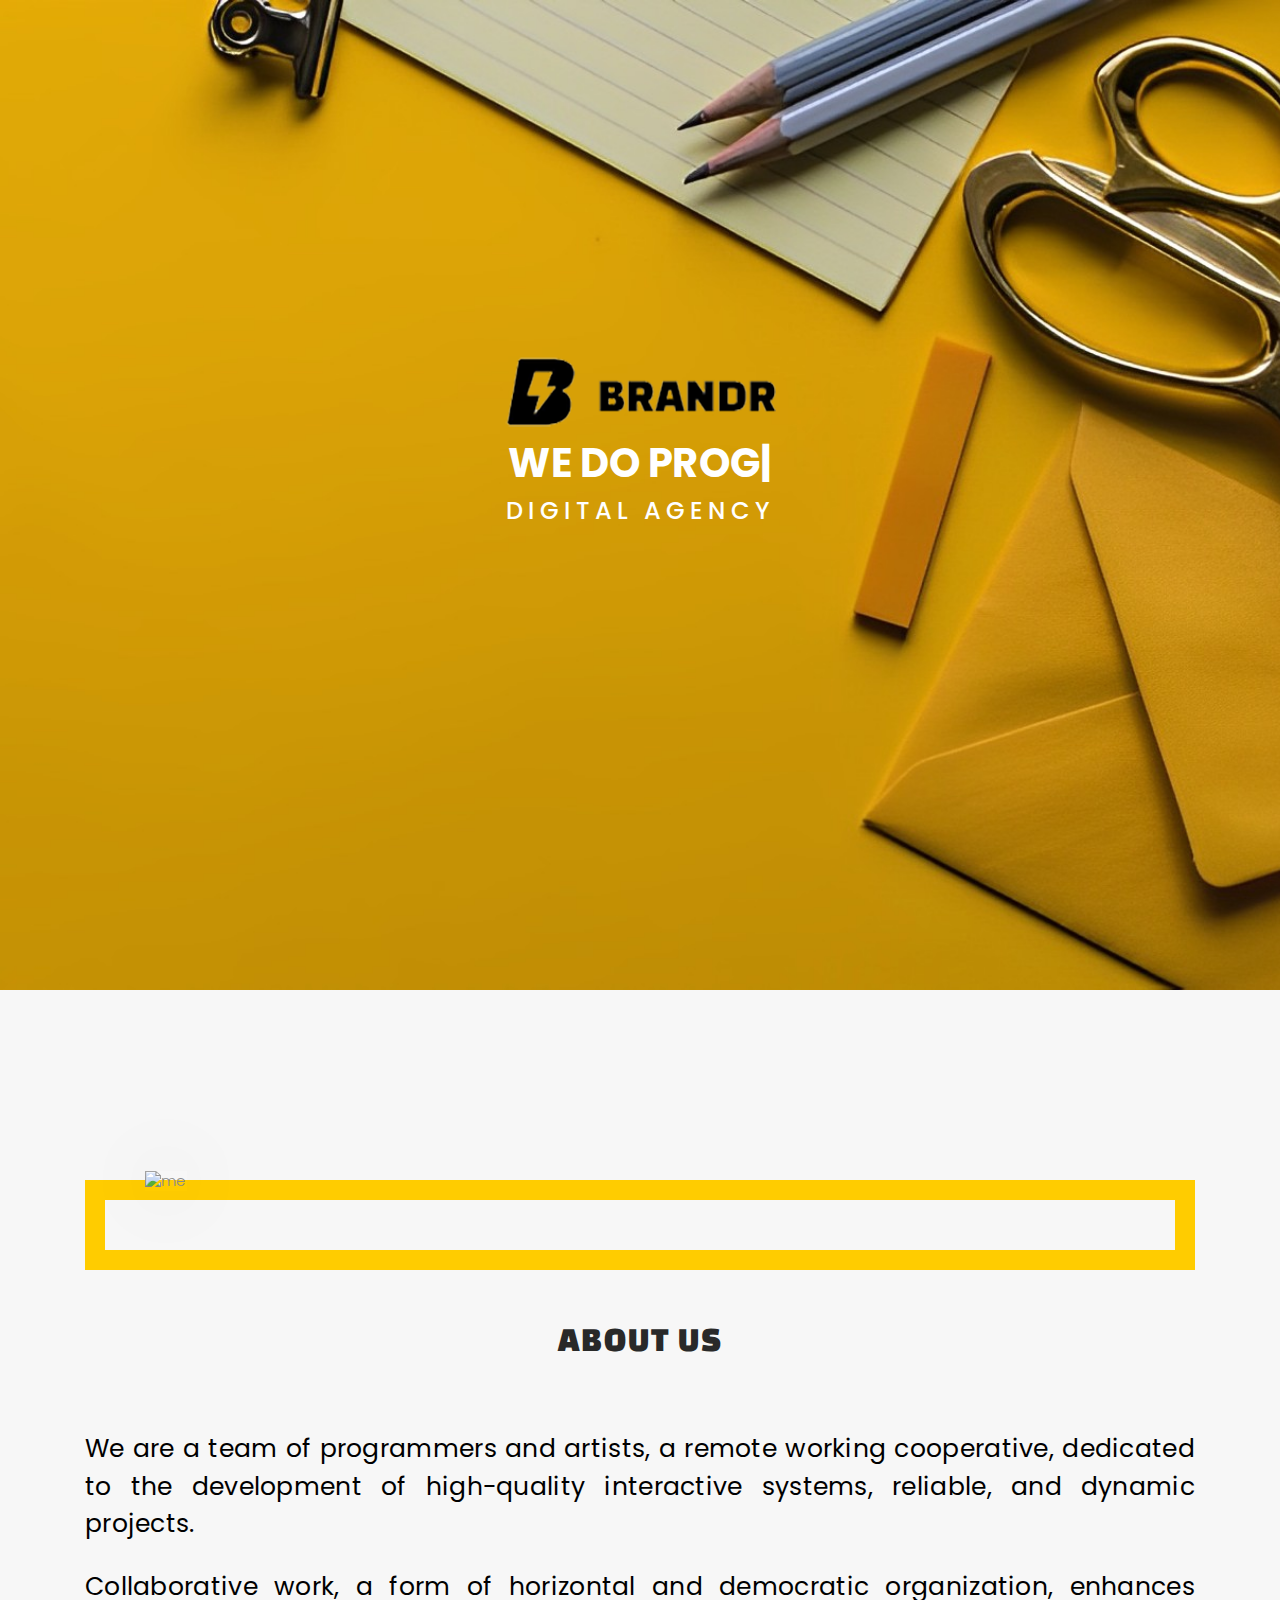
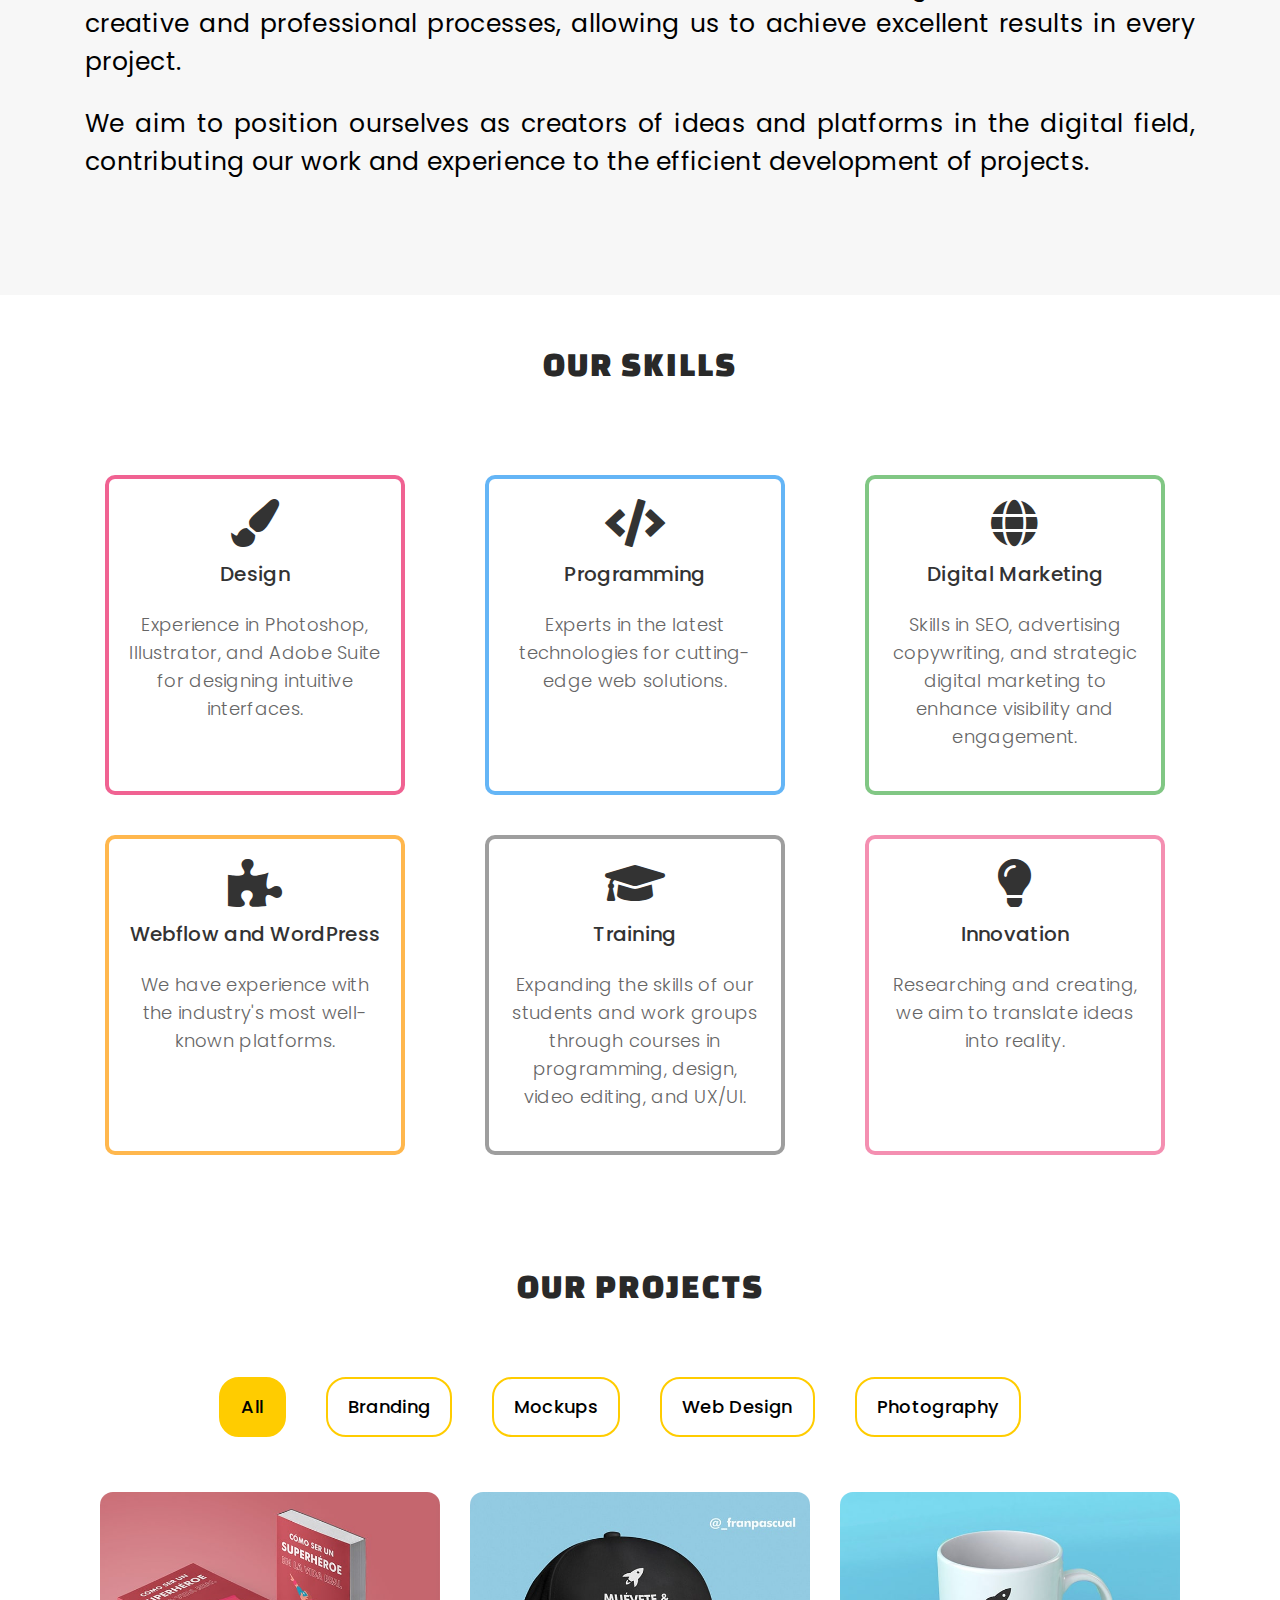
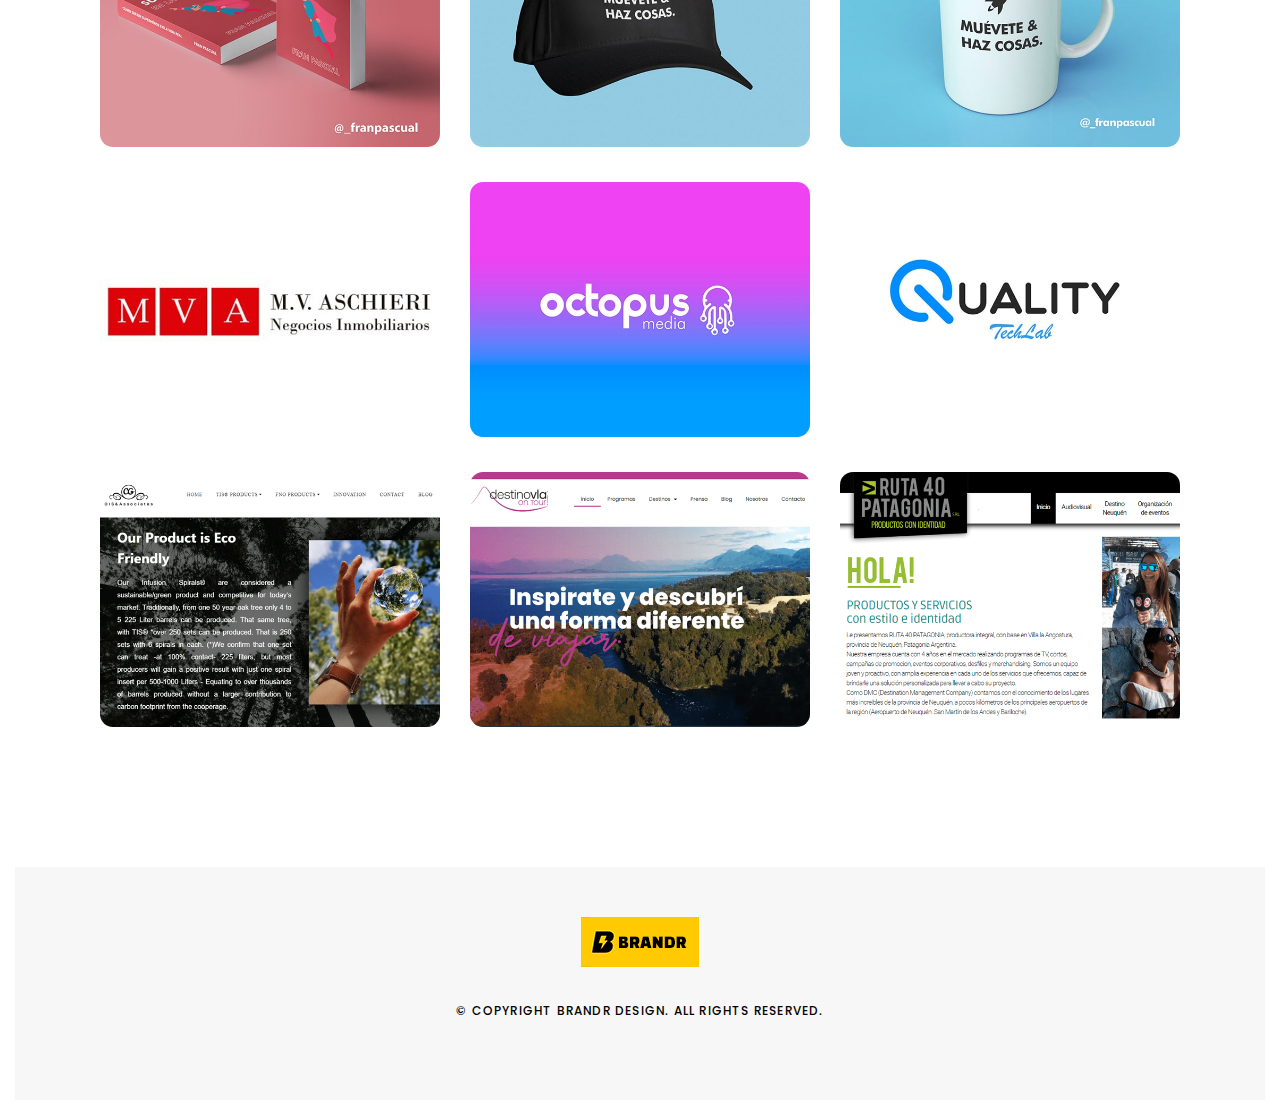
==== index-eng.html @ acc27415 "disable calendly" ====
<!DOCTYPE html>
<html lang="en">

<head>
  <!-- meta -->
  <meta charset="utf-8">
  <meta content="width=device-width, initial-scale=1.0" name="viewport">

  <title>Brandr - Digital Agency</title>
  <meta content="" name="keywords">
  <meta content="" name="description">
  <link href="https://assets.calendly.com/assets/external/widget.css" rel="stylesheet">
  <!-- Google Fonts -->
  <link href="https://fonts.googleapis.com/css?family=Poppins:300,300i,400,400i,500,500i,600,600i,700,700i|Playfair+Display:400,400i,700,700i,900,900i"
    rel="stylesheet">

    <link rel="preconnect" href="https://fonts.googleapis.com">
    <link rel="preconnect" href="https://fonts.gstatic.com" crossorigin>
    <link href="https://fonts.googleapis.com/css2?family=Changa+One&display=swap" rel="stylesheet">

  <!-- Bootstrap CSS File -->
  <link href="lib/bootstrap/css/bootstrap.min.css" rel="stylesheet">

  <!-- Libraries CSS Files -->
  <!-- <link href="lib/ionicons/css/ionicons.min.css" rel="stylesheet"> -->
  <link rel="stylesheet" href="https://cdnjs.cloudflare.com/ajax/libs/font-awesome/5.15.4/css/all.min.css"
    integrity="sha512-1ycn6IcaQQ40/MKBW2W4Rhis/DbILU74C1vSrLJxCq57o941Ym01SwNsOMqvEBFlcgUa6xLiPY/NS5R+E6ztJQ=="
    crossorigin="anonymous" referrerpolicy="no-referrer" />
    
  <link href="lib/owlcarousel/assets/owl.carousel.min.css" rel="stylesheet">
  <link href="lib/magnific-popup/magnific-popup.css" rel="stylesheet">
  <link href="lib/hover/hover.min.css" rel="stylesheet">

  <!-- Main Stylesheet File -->
  <link href="css/style.css" rel="stylesheet">

  <!-- Responsive css -->
  <link href="css/responsive.css" rel="stylesheet">

  <!-- Favicon -->
  <link rel="shortcut icon" href="images/favicon.png">


</head>

<body>

  <!-- start section navbar -->
  <nav id="main-nav">
    <div class="row">
      <div class="container">

        <div class="logo">
          <a href="index.html"><img src="images/logo.png" alt="logo"></a>
        </div>

        <div class="responsive"><i data-icon="m" class="ion-navicon-round"></i></div>

        <ul class="nav-menu list-unstyled">
          <li><a href="#header" class="smoothScroll internal-link">Home</a></li>
          <li><a href="#about" class="smoothScroll internal-link">About Us</a></li>
          <li><a href="#portfolio" class="smoothScroll internal-link">Portfolio</a></li>
          <li><a href="./index.html" class="smoothScroll internal-link">Spanish</a></li>
          <li><a href="#contacto" class="smoothScroll internal-link">Contact</a></li>
          
  
            <li><a href="https://www.instagram.com/brandr.design/" target="_blank"><i class="fab fa-instagram"></i></a></li>
            <li><a href="https://www.behance.net/brandrdesign" target="_blank"><i class="fab fa-behance-square"></i></a></li>
  
          
        </ul>

      </div>
    </div>
  </nav>
  <!-- End section navbar -->


  <!-- start section header -->
  <div id="header" class="home">

    <div class="container">
      <div class="header-content">
        
        <div class="">
          <img src="images/logo2.png" alt="logo">
        </div>
        <h1>We Do <span class="typed"></span></h1>
        <p>DIGITAL AGENCY</p>
        
      </div>
    </div>
  </div>
  <!-- End section header -->


  <!-- start section about us -->
  <div id="about" class="paddsection">
    <div class="container">
      <div class="row justify-content-between">

        <div class="col-lg-12 ">
          <div class="div-img-bg">
            <div class="about-img">
              <img src="images/me.jpg" class="img-responsive" alt="me">
            </div>
          </div>
        </div>

       <div class="col-lg-12">
        <div class="section-title text-center pt-5">
          <h2>About Us</h2>
      </div>
          <div class="about-us">
            <p >We are a team of programmers and artists, a remote working cooperative, dedicated to the development of high-quality interactive systems, reliable, and dynamic projects.</p>
            <p>
              
              Collaborative work, a form of horizontal and democratic organization, enhances creative and professional processes, allowing us to achieve excellent results in every project.
            </p>
            
            <p>We aim to position ourselves as creators of ideas and platforms in the digital field, contributing our work and experience to the efficient development of projects.</p>
          </div>
       </div>


        </div>
      </div>
    </div>
  </div>
  <!-- end section about us -->


  <!-- start section services 
  <div id="services">
    <div class="container">

      <div class="services-carousel owl-theme">

        <div class="services-block">

          <i class="fas fa-pencil-ruler"></i>
          <span>UI/UX DESIGN</span>
          

        </div>

        <div class="services-block">

          <i class="far fa-lightbulb"></i>
          <span>GRAPHIC DESIGN</span>
         
        </div>

        <div class="services-block">

          <i class="fab fa-chrome"></i>
          <span>WEB DESIGN</span>
          
        </div>

        <div class="services-block">

          <i class="fas fa-chart-line"></i>
          <span>Digital Marketing</span>
         

        </div>

        <div class="services-block">

          <i class="fas fa-camera"></i>
          <span>PHOTOGRAPHY AND VIDEO</span>
          

        </div>

      </div>

    </div>

  </div> -->

  <div class="col-lg-12">
    <div class="about-description">
        <section id="skills ">
            <div class="container">
                <div class="section-title text-center pt-5">
                    <h2>Our Skills</h2>
                </div>
                <div class="row">
                    <div class="col-md-4">
                        <a href="#contacto" class="skill skill-design">
                            <i class="fas fa-paint-brush"></i>
                            <h3>Design</h3>
                            <p>Experience in Photoshop, Illustrator, and Adobe Suite for designing intuitive interfaces.</p>
                        </a>
                    </div>
                    <div class="col-md-4">
                        <a href="#contacto" class="skill skill-programming">
                            <i class="fas fa-code"></i>
                            <h3>Programming</h3>
                            <p>Experts in the latest technologies for cutting-edge web solutions.</p>
                        </a>
                    </div>
                    <div class="col-md-4">
                        <a href="#contacto" class="skill skill-marketing">
                            <i class="fas fa-globe"></i>
                            <h3>Digital Marketing</h3>
                            <p>Skills in SEO, advertising copywriting, and strategic digital marketing to enhance visibility and engagement.</p>
                        </a>
                    </div>
                </div>
                <div class="row">
                    <div class="col-md-4">
                        <a href="#contacto" class="skill skill-webflow">
                            <i class="fas fa-puzzle-piece"></i>
                            <h3>Webflow and WordPress</h3>
                            <p>We have experience with the industry's most well-known platforms.</p>
                        </a>
                    </div>
                    <div class="col-md-4">
                        <a href="#contacto" class="skill skill-education">
                            <i class="fas fa-graduation-cap"></i>
                            <h3>Training</h3>
                            <p>Expanding the skills of our students and work groups through courses in programming, design, video editing, and UX/UI.</p>
                        </a>
                    </div>
                    <div class="col-md-4">
                        <a href="#contacto" class="skill skill-innovation">
                            <i class="fas fa-lightbulb"></i>
                            <h3>Innovation</h3>
                            <p>Researching and creating, we aim to translate ideas into reality.</p>
                        </a>
                    </div>
                </div>
            </div>
        </section>
    </section>
</div>
  


  <!-- start section portfolio -->
  <div id="portfolio" class="text-center paddsection">

    <div class="container">
      <div class="section-title text-center">
        <h2>Our Projects</h2>
      </div>
    </div>

    <div class="container">
      <div class="row">
        <div class="col-md-12">

          <div class="portfolio-list">

            <ul class="nav list-unstyled" id="portfolio-flters">
              <li class="filter filter-active" data-filter=".all">all</li>
              <li class="filter" data-filter=".branding">Branding</li>
              <li class="filter" data-filter=".mockups">Mockups</li>
              
              <li class="filter" data-filter=".webdesign">Web Design</li>
              <li class="filter" data-filter=".photography">Photography</li>
            </ul>

          </div>

          <div class="portfolio-container">

            <div class="col-lg-4 col-md-6 portfolio-thumbnail all mockups webdesign">
              <a class="popup-img" href="images/portfolio/1.jpg">
                <img src="images/portfolio/1.jpg" alt="img">
              </a>
            </div>

            <div class="col-lg-4 col-md-6 portfolio-thumbnail all mockups photography">
              <a class="popup-img" href="images/portfolio/2.jpg">
                <img src="images/portfolio/2.jpg" alt="img">
              </a>
            </div>

            <div class="col-lg-4 col-md-6 portfolio-thumbnail all  mockups webdesign photography">
              <a class="popup-img" href="images/portfolio/3.jpg">
                <img src="images/portfolio/3.jpg" alt="img">
              </a>
            </div>

            <div class="col-lg-4 col-md-6 portfolio-thumbnail all branding webdesign photography">
              <a class="popup-img" href="images/portfolio/4.jpg">
                <img src="images/portfolio/4.jpg" alt="img">
              </a>
            </div>

            <div class="col-lg-4 col-md-6 portfolio-thumbnail all branding photography">
              <a class="popup-img" href="images/portfolio/5.jpg">
                <img src="images/portfolio/5.jpg" alt="img">
              </a>
            </div>

            <div class="col-lg-4 col-md-6 portfolio-thumbnail all branding  webdesign">
              <a class="popup-img" href="images/portfolio/6.jpg">
                <img src="images/portfolio/6.jpg" alt="img">
              </a>
            </div>
            <div class="col-lg-4 col-md-6 portfolio-thumbnail all  webdesign">
              <a class="popup-img" href="images/portfolio/7.png">
                <img src="images/portfolio/7.png" alt="img">
              </a>
            </div>

            <div class="col-lg-4 col-md-6 portfolio-thumbnail all  webdesign">
              <a class="popup-img" href="images/portfolio/8.png">
                <img src="images/portfolio/8.png" alt="img">
              </a>
            </div>

            <div class="col-lg-4 col-md-6 portfolio-thumbnail all  webdesign">
              <a class="popup-img" href="images/portfolio/9.png">
                <img src="images/portfolio/9.png" alt="img">
              </a>
            </div>

            

          </div>
        </div>
      </div>
    </div>

  </div>


  <!--<div id="contacto" class="container">
    <h2 class="contact-title">Let's start working on that project you have in mind <span>Get in touch!</span> </h2>
    <form id="contact-form">
      <label for="first-name">Name:</label>
      <input type="text" id="first-name" name="first-name" required>
      <label for="project-type">Project Type:</label>
      <select id="project-type" name="project-type">
        <option value="Design">Graphic Design</option>
        <option value="Programming">Programming</option>
        <option value="Digital Marketing">Digital Marketing</option>
        <option value="Courses">Courses</option>
        <option value="Other Category">Other Category</option>
        
      </select>
      <label for="message">Description:</label>
      <textarea id="message" name="message" rows="4"></textarea>
      
      
                        
      
      <button id="submitForm" type="submit">Contact Us!</button>
    </form>
  </div>-->



  <!-- start section footer -->
  <div id="footer" class="text-center">
    <div class="container">

      <img src="./images/logo.jpg" alt="Brandr Design Logo">
      <p style="margin-top: 30px;">&copy; Copyright Brandr Design. All Rights Reserved.</p>



    </div>
  </div>
  <!-- End section footer -->

  <!-- JavaScript Libraries -->
  <script src="./lib/jquery/jquery.min.js"></script>
  <script src="./lib/jquery/jquery-migrate.min.js"></script>
  <script src="./lib/bootstrap/js/bootstrap.bundle.min.js"></script>
  <script src="./lib/typed/typed.js"></script>
  <script src="./lib/owlcarousel/owl.carousel.min.js"></script>
  <script src="./lib/magnific-popup/magnific-popup.min.js"></script>
  <script src="./lib/isotope/isotope.pkgd.min.js"></script>

  <!-- Contact Form JavaScript File -->
  
 
  <!-- Template Main Javascript File -->
  <script src="./js/main.js"></script>


</body>

</html>
---- css/style.css ----
/*
  Theme Name: Folio
  Theme URL: https://bootstrapmade.com/folio-bootstrap-portfolio-template/
  Author: BootstrapMade.com
  Author URL: https://bootstrapmade.com
*/

/*  General Styling
/*-----------------------------------------------------------------------------------*/

body {
  background: #ffffff;
  color: #898989;
  font-family: "Poppins", helvetica;
  font-size: 15px;
  font-weight: 300;
  line-height: 20px;
  letter-spacing: 0.02em;
  overflow-x: hidden;
  margin: 0 auto;
  padding: 0;
  -moz-box-sizing: border-box;
  -ms-box-sizing: border-box;
  -o-box-sizing: border-box;
  -webkit-box-sizing: border-box;
  box-sizing: border-box;
}

h1,
h2,
h3,
h4,
h5,
h6 {
  margin: 0;
}

h2 {
  color: #292929;
  font-weight: 500;
  font-size: 60px;
  font-family: "Changa One";
 
}

.contact-title {
  color: black;
  font-weight: 500;
  font-size: 60px;
  font-family: "Changa One";
  background-color: #ffcc00;
}

.about-us p {
  font-size: 25px;
  line-height: 1.5;
  text-align: justify;
  font-weight: 400;
}


h4 {
  color: #292929;
  font-size: 14px;
  font-weight: 600;
}

a {
  color: #292929;
  text-decoration: none !important;
  -moz-transition: all 0.5s ease-in-out 0s;
  -ms-transition: all 0.5s ease-in-out 0s;
  -o-transition: all 0.5s ease-in-out 0s;
  -webkit-transition: all 0.5s ease-in-out 0s;
  transition: all 0.5s ease-in-out 0s;
}

a:hover {
  -moz-transition: all 0.5s ease-in-out 0s;
  -ms-transition: all 0.5s ease-in-out 0s;
  -o-transition: all 0.5s ease-in-out 0s;
  -webkit-transition: all 0.5s ease-in-out 0s;
  transition: all 0.5s ease-in-out 0s;
}

a:hover,
a:focus {
  color: #ffcc00;
  text-decoration: underline;
}

nav ul li a {
  padding: 2px 0 0 0;
  position: relative;
  display: block;
  font-size: 18px;
  color: #000000;
  letter-spacing: 0.1em;
  font-weight: 500;
  line-height: 14px;
  text-transform: uppercase;
  -moz-transition: all 0.5s ease-in-out 0s;
  -ms-transition: all 0.5s ease-in-out 0s;
  -o-transition: all 0.5s ease-in-out 0s;
  -webkit-transition: all 0.5s ease-in-out 0s;
  transition: all 0.5s ease-in-out 0s;
}

p {
  margin: 25px 0;
  padding: 0;
  font-size: 15px;
  color: #000000;
  line-height: 28px;
}

::-moz-selection {
  background: #ffcc00;
  color: #fff;
}

::selection {
  background: #ffcc00;
  color: #fff;
}

.btn {
  background: #ffcc00;
  border: medium none;
  border-radius: 0;
  color: #000;
  font-size: 16px;
  font-weight: 500;
  height: 50px;
  line-height: 50px;
  padding: 0 30px;
  text-transform: uppercase;
}

.btn:hover,
.btn:focus {
  color: #fff;
}

.padDiv {
  padding: 30px 20px;
}

.section-title {
  margin-bottom: 70px;
}

.section-title h2 {
  font-size: 35px;
  letter-spacing: 2px;
  text-transform: uppercase;
}

.form-control {
  background-color: transparent;
  border: 1px solid #999;
  border-radius: 0;
  color: #000000;
  font-size: 12px;
  font-weight: 500;
  height: 50px;
  letter-spacing: 0.1em;
  padding-left: 10px;
  margin: 0 0 25px 0;
  line-height: 14px;
  text-transform: uppercase;
}

.form-control:focus {
  box-shadow: none;
  outline: 0 none;
}

.paddsection {
  padding-top: 90px;
  padding-bottom: 90px;
}

.paddsections {
  padding-top: 90px;
  padding-bottom: 90px !important;
}

.hvr-shutter-in-horizontal::before {
  background: #333;
}

.hvr-shutter-in-horizontal:hover {
  background: #ffcc00;
}

.mb-30 {
  margin-bottom: 30px;
}

/*-----------------------------------------------------------------------------------*/
/*  Navbar Top
/*-----------------------------------------------------------------------------------*/

nav {
  position: fixed;
  background: #fff;
  z-index: 1000;
  width: 100%;
  padding: 20px;
  display: none;
  box-shadow: -1px 7px 5px -1px rgba(0, 0, 0, 0.22);
  -webkit-box-shadow: -1px 7px 5px -1px rgba(0, 0, 0, 0.22);
  -moz-box-shadow: -1px 7px 5px -1px rgba(0, 0, 0, 0.22);
}

.nav-menu {
  float: right;
  line-height: 32px;
  margin-bottom: 0;
  padding-top: 16px;
}

nav ul li {
  float: left;
  margin-right: 15px;
  font-family: "Poppins", sans-serif;
  font-size: 14px;
  margin-left: 40px;
}

nav ul li a {
  padding: 2px 0 0 0;
  position: relative;
  display: block;
  font-size: 18px;
  color: #000000;
  font-family: "Poppins", helvetica;
  font-weight: 500;
  line-height: 16px;
  text-transform: uppercase;
  letter-spacing: 0.02em;
  text-transform: capitalize;
}

.logo {
  float: left;
}

.logo img {
  width: 212px;
  height: 66px;
}

.responsive {
  display: none;
  font-size: 23px;
}

.active {
  color: #afafaf;
}

/*----------------------------------------------------------------------------------*/
/*  Header
/*-----------------------------------------------------------------------------------*/

#header {
  background: url("../images/home-bg.jpg") repeat scroll center center / cover;
  height: 110vh;
  width: 100%;
}

#header .header-content {
  height: 100vh;
  text-align: center;
  width: 100%;
  display: flex;
  justify-content: center;
  flex-direction: column;
}

.header-content h1 {
  font-size: 40px;
  font-weight: 700;
  margin-bottom: 10px;
  text-transform: uppercase;
  color: #ffffff;
}



.header-content p {
  font-size: 24px;
  letter-spacing: 5px;
  margin-top: 0;
  margin-bottom: 30px;
  text-transform: capitalize;
  color: #ffffff;
  font-weight: 500;
}

.header-content .list-social li {
  float: left;
  margin-right: 20px;
}

.header-content .list-social li i {
  color: #fff;
  font-size: 35px;
}

/*-----------------------------------------------------------------------------------*/
/*  About-us
/*-----------------------------------------------------------------------------------*/

#about {
  width: 100%;
  height: auto;
  background: #f7f7f7;
  padding-top: 190px;
}

#about .div-img-bg {
  padding-bottom: 30px;
  border: 20px solid #ffcc00;
}

#about .div-img-bg .about-img img {
  width: 100%;
  box-shadow: 0px 0px 85px 0px rgba(0, 0, 0, 0.14);
  margin-top: -60px;
  margin-left: 40px;

  object-fit: cover;
}

#about .about-descr .p-heading {
  font-family: "Playfair Display", serif;
  font-size: 28px;
  text-align: left;
}

#about .about-descr .separator {
  max-width: 80%;
  margin-bottom: 0;
  text-align: left;
}

/*-----------------------------------------------------------------------------------*/
/*   Services


#services {
  background: #f7f7f7;
  position: relative;
  padding-bottom: 80px;
}

.services-block {
  display: flex;
  flex-direction: column;
  align-items: center;
  justify-content: center;
}

.owl-item {
  float: left;
}
.services-block span {
  margin: 10px 0;
  position: relative;
  font-size: 13px;
  color: #000000;
  letter-spacing: 0.1em;
  font-weight: 500;
  text-align: center;
  text-transform: uppercase;
  display: block;
}

.services-block .separator {
  margin: 0;
  font-size: 13px;
  line-height: 22px;
}

.services-block i {
  font-size: 44px;
  color: black;
  line-height: 44px;
}

.services-carousel .owl-stage-outer {
  overflow: hidden;
}

.services-carousel .owl-dots {
  margin-top: 5px;
  text-align: center;
}

.services-carousel .owl-dot {
  display: inline-block;
  margin: 0 5px;
  width: 12px !important;
  height: 12px !important;
  border-radius: 50%;
  border: 0;
  padding: 0 !important;
  background-color: #ddd;
  cursor: pointer;
}

.services-carousel .owl-dot.active {
  background-color: #ffcc00;
}

.owl-nav {
  display: none;
}

/*-----------------------------------------------------------------------------------*/
/*  Skills
/*-----------------------------------------------------------------------------------*/

 /* Additional CSS for Skills section */

 .skill {
  text-align: center;
  padding: 20px;
  margin: 20px;
  width: 300px; /* Ajusta el ancho deseado */
  height: 320px; /* Ajusta el alto deseado */
  background-color: #ffffff;
  border-radius: 10px;
  transition: background-color 0.2s ease-in-out;
  display: inline-block; /* Para que estén en línea */
  vertical-align: top; /* Alinear en la parte superior */
}

.skill i {
  font-size: 48px;
  margin-bottom: 15px;
  display: block;
  color: #333;
}

.skill h3 {
  margin: 0;
  font-size: 20px;
  color: #333;
}

.skill p {
  font-size: 18px;
  color: #666;
}
/* Border colors for each skill */
.skill.skill-design {
  border: 4px solid #f06292;
}

.skill.skill-programming {
  border: 4px solid #64b5f6;
}

.skill.skill-marketing {
  border: 4px solid #81c784;
}

.skill.skill-webflow {
  border: 4px solid #ffb74d;
}

.skill.skill-education {
  border: 4px solid #9e9e9e;
}

.skill.skill-innovation {
  border: 4px solid #f48fb1;
}

/* Hover colors for each skill */
.skill.skill-design:hover {
  background-color: #f06292;
}

.skill.skill-programming:hover {
  background-color: #64b5f6;
}

.skill.skill-marketing:hover {
  background-color: #81c784;
}

.skill.skill-webflow:hover {
  background-color: #ffb74d;
}

.skill.skill-education:hover {
  background-color: #9e9e9e;
}

.skill.skill-innovation:hover {
  background-color: #f48fb1;
}

/* White icon and heading text on hover */
.skill:hover i,
.skill:hover h3,
.skill:hover p {
  color: #fff;
}

/* Media queries para hacerlo responsive */
@media (max-width: 768px) {
  .skill {
    width: 100%; /* Ocupar todo el ancho disponible */
    height: auto; /* Altura automática */
  }
}

h2 {
  text-align: center;
  margin-bottom: 20px;
}

form label {
  display: block;
  margin-bottom: 5px;
}

form select,
form textarea,
form input[type="text"],
form input[type="checkbox"],
form input[type="tel"] {
  width: 100% ;
  padding: 8px;
  margin-bottom: 10px;
  border: 1px solid #ccc;
  border-radius: 5px;
  box-sizing: border-box;
}

.iti {
  width: 100%;
  margin-bottom: 20px;
}

form button {
  background-color: #ffcc00;
  color: #000;
  border: none;
  padding: 10px 20px;
  border-radius: 5px;
  cursor: pointer;
  width: 100%;
}
/*-----------------------------------------------------------------------------------*/
/*  Portfolio
/*-----------------------------------------------------------------------------------*/

#portfolio {
  position: relative;
  padding-bottom: 50px;
}

#portfolio .portfolio-list {
  margin-bottom: 50px;
}

#portfolio .portfolio-list .nav {
  display: inline-block;
  margin: 0;
}

#portfolio .portfolio-list .nav li {
  margin: 0 40px 0 0;
  padding: 20px;
  float: left;
  font-size: 18px;
  color: #000000;
  border: 2px solid #ffcc00;
  border-radius: 20px;
  line-height: 16px;
  cursor: pointer;
  font-family: "Poppins", helvetica;
  font-weight: 500;
  letter-spacing: 0.02em;
  text-transform: capitalize;
  -moz-transition: all 0.5s ease-in-out 0s;
  -ms-transition: all 0.5s ease-in-out 0s;
  -o-transition: all 0.5s ease-in-out 0s;
  -webkit-transition: all 0.5s ease-in-out 0s;
  transition: all 0.5s ease-in-out 0s;
}

#portfolio .portfolio-list .nav li:hover,
#portfolio .portfolio-list .nav li.filter-active {
  color: black;
  background-color: #ffcc00;
  -moz-transition: all 0.3s ease-in-out 0s;
  -ms-transition: all 0.3s ease-in-out 0s;
  -o-transition: all 0.3s ease-in-out 0s;
  -webkit-transition: all 0.3s ease-in-out 0s;
  transition: all 0.3s ease-in-out 0s;
}

#portfolio .portfolio-container {
  display: inline-block;
  margin-bottom: 50px;
  width: 100%;
}

.portfolio-thumbnail {
  margin-bottom: 30px;
  overflow: hidden;
  min-height: 260px;
}

.portfolio-thumbnail img {
  max-width: 100%;

  border-radius: 13px 13px 13px 13px;
  -webkit-border-radius: 13px 13px 13px 13px;
  -moz-border-radius: 13px 13px 13px 13px;
}

/*-----------------------------------------------------------------------------------*/
/*  Journal
/*-----------------------------------------------------------------------------------*/

#journal,
#journal-blog {
  height: auto;
  width: 100%;
  background: #f7f7f7;
  padding-bottom: 60px;
  position: relative;
}

#journal-blog {
  background: #fff;
  padding-bottom: 30px;
}

#journal .journal-block {
  display: inline-block;
  height: auto;
  width: 100%;
}

#journal .journal-block .journal-info {
  position: relative;
}

.journal-block .journal-info img {
  max-width: 100%;
}

.journal-block .journal-info .journal-txt {
  padding: 25px 0px;
  position: relative;
}

.journal-block .journal-info .journal-txt h4 a {
  display: block;
  font-size: 19px;
  line-height: 24px;
  margin: 0 0 13px 0;
  font-weight: 500;
  color: #292929;
  -moz-transition: all 0.5s ease-in-out 0s;
  -ms-transition: all 0.5s ease-in-out 0s;
  -o-transition: all 0.5s ease-in-out 0s;
  -webkit-transition: all 0.5s ease-in-out 0s;
  transition: all 0.5s ease-in-out 0s;
}

.journal-block .journal-info .journal-txt h4 a:hover {
  color: #ffcc00;
  -moz-transition: all 0.5s ease-in-out 0s;
  -ms-transition: all 0.5s ease-in-out 0s;
  -o-transition: all 0.5s ease-in-out 0s;
  -webkit-transition: all 0.5s ease-in-out 0s;
  transition: all 0.5s ease-in-out 0s;
}

.journal-block .journal-info .journal-txt p {
  margin: 0;
  font-size: 14px;
  line-height: 24px;
}

/*-----------------------------------------------------------------------------------*/
/*  Contact
/*-----------------------------------------------------------------------------------*/

#contact {
  height: auto;
  width: 100%;
  background-color: #000;
  color: #fff;
}

#contact h2 {
  color: #fff;
}

.contact-details {
  list-style: none;
  margin: 0;
  padding: 0;
}

.contact-details li {
  padding-bottom: 10px;
}

#contact input,
#contact textarea {
  width: 100%;
}

#contact #sendmessage {
  color: #18d26e;
  border: 1px solid #18d26e;
  display: none;
  text-align: center;
  padding: 15px;
  font-weight: 600;
  margin: 15px;
}

#contact #errormessage {
  color: red;
  display: none;
  border: 1px solid red;
  text-align: center;
  padding: 15px;
  font-weight: 600;
  margin: 15px;
}

#contact #sendmessage.show,
#contact #errormessage.show,
#contact .show {
  display: block;
}

#contact .validation {
  color: red;
  display: none;
  margin: 0 0 20px;
  font-weight: 400;
  font-size: 13px;
}

#contact-form {
  font-size: 20px;
  color: #000;
}

/*-----------------------------------------------------------------------------------*/
/*  Footer
/*-----------------------------------------------------------------------------------*/

#footer {
  background: #f7f7f7;
  padding-top: 50px;
  padding-bottom: 50px;
}

#footer .socials-media {
  width: 100%;
}

#footer .socials-media ul {
  display: inline-block;
  float: none;
  margin: 0 0 20px 0;
}

#footer .socials-media ul li {
  float: left;
  margin-left: 10px;
  margin-right: 10px;
}

#footer .socials-media ul li a {
  font-size: 24px;
  color: #999;
  letter-spacing: 0.1em;
  font-weight: 500;
  background: transparent;
  text-transform: uppercase;
  -moz-transition: all 0.5s ease-in-out 0s;
  -ms-transition: all 0.5s ease-in-out 0s;
  -o-transition: all 0.5s ease-in-out 0s;
  -webkit-transition: all 0.5s ease-in-out 0s;
  transition: all 0.5s ease-in-out 0s;
}

#footer .socials-media ul li a:hover {
  color: #ffcc00;
  -moz-transition: all 0.5s ease-in-out 0s;
  -ms-transition: all 0.5s ease-in-out 0s;
  -o-transition: all 0.5s ease-in-out 0s;
  -webkit-transition: all 0.5s ease-in-out 0s;
  transition: all 0.5s ease-in-out 0s;
}

#footer p {
  font-size: 12px;
  letter-spacing: 0.1em;
  font-weight: 500;
  margin-top: 0;
  text-transform: uppercase;
}

.credits {
  font-size: 13px;
}
---- css/responsive.css ----
/** Width between 1200x to 0
 *  ~~~~~~~~~~~~~~~~~~~~~~~~~~~~~~~~~~~~
 */

@media (min-width: 1200px) {

}

/** Width between 992px to 1199px
 *  ~~~~~~~~~~~~~~~~~~~~~~~~~~~~~~~~~~~~
 */

@media (min-width: 992px) and (max-width: 1199px) {
  
}

/** Width between 768px to 991px
 *  ~~~~~~~~~~~~~~~~~~~~~~~~~~~~~~~~~~~~
 */

@media (min-width: 768px) and (max-width: 991px) {
  /* Navbar */
  nav {
    padding: 10px 15px;
  }
  .nav-menu {
    margin-top: 40px;
    display: none;
    float: none;
    width: 100%;
  }
  .nav-menu li {
    float: none;
    width: 100%;
    text-align: center;
    border-top: 1px solid #f7f7f7;
    line-height: 45px;
    margin-left: 0;
    padding-top: 10px;
    padding-bottom: 10px;
  }
  .responsive {
    float: right;
    padding-top: 15px;
    display: block;
  }
  /* About */
  .head-info .header-content .cmaster h1 {
    font-size: 32px;
  }
  #about .div-img-bg {
    padding: 0;
  }
  #about .div-img-bg .about-img img {
    margin-top: 0%;
    margin-left: calc(0% - 0px);
  }
  #about .about-descr .p-heading {
    font-size: 20px;
  }
  #about .about-descr .separator {
    max-width: 100%;
    margin-bottom: 0;
  }
  /* portfolio */
  #portfolio .portfolio-list .nav li {
    float: none;
    margin: 20px;
    display: inline-block;
  }
  /* journal */
  #journal .journal-block .journal-info {
    margin-bottom: 30px;
  }
  /* Contact */
  .contact-contact {
    margin-bottom: 30px;
  }
  /* Footer */
  #footer .socials-media ul li {
    margin-right: 0;
    margin-left: 0;
    float: none;
    display: inline-block;
  }
}

/** Width between 767px to 0
 *  ~~~~~~~~~~~~~~~~~~~~~~~~~~~~~~~~~~~~
 */

@media (max-width: 767px) {
  /* Navbar */
  nav {
    padding: 20px 15px;
  }
  .nav-menu {
    margin-top: 40px;
    display: none;
    float: none;
    width: 100%;
  }
  .nav-menu li {
    float: none;
    width: 100%;
    text-align: center;
    border-top: 1px solid #f7f7f7;
    line-height: 45px;
    margin-left: 0;
    padding-top: 10px;
    padding-bottom: 10px;
  }
  .responsive {
    float: right;
    padding-top: 15px;
    display: block;
  }
  /* About */
  .head-info .header-content h1 {
    font-size: 32px;
  }
  #about .div-img-bg {
    padding: 0;
  }
  #about .div-img-bg .about-img img {
    margin-top: 0%;
    margin-left: calc(0% - 0px);
  }
  #about .about-descr .p-heading {
    font-size: 20px;
  }
  #about .about-descr .separator {
    max-width: 100%;
    margin-bottom: 0;
  }
  /* portfolio */
  #portfolio .portfolio-list .nav li {
    float: none;
    margin: 20px;
    display: inline-block;
  }
  /* journal */
  #journal .journal-block .journal-info {
    margin-bottom: 30px;
  }
  /* Contact */
  .contact-contact {
    margin-bottom: 30px;
  }
  /* Footer */
  #footer .socials-media ul li {
    margin-right: 0;
    margin-left: 0;
    float: none;
    display: inline-block;
  }
}

/** Width between 600px to 0
 *  ~~~~~~~~~~~~~~~~~~~~~~~~~~~~~~~~~~~~
 */

@media (max-width: 600px) {
  /* Navbar */
  nav {
    padding: 20px 15px;
  }
  .nav-menu {
    margin-top: 40px;
    display: none;
    float: none;
    width: 100%;
  }
  .nav-menu li {
    float: none;
    width: 100%;
    text-align: center;
    border-top: 1px solid #f7f7f7;
    line-height: 45px;
    margin-left: 0;
    padding-top: 10px;
    padding-bottom: 10px;
  }
  .responsive {
    float: right;
    padding-top: 15px;
    display: block;
  }
  /* About */
  .head-info .header-content h1 {
    font-size: 32px;
  }
  #about .div-img-bg {
    padding: 0;
  }
  #about .div-img-bg .about-img img {
    margin-top: 0%;
    margin-left: calc(0% - 0px);
  }
  #about .about-descr .p-heading {
    font-size: 20px;
  }
  #about .about-descr .separator {
    max-width: 100%;
    margin-bottom: 0;
  }
  /* portfolio */
  #portfolio .portfolio-list .nav li {
    float: none;
    margin: 10px;
    display: inline-block;
  }
  /* journal */
  #journal .journal-block .journal-info {
    margin-bottom: 30px;
  }
  /* Contact */
  .contact-contact {
    margin-bottom: 30px;
  }
  /* Footer */
  #footer .socials-media ul li {
    margin-right: 0;
    margin-left: 0;
    float: none;
    display: inline-block;
  }
}

/** Width between 480px to 0
 *  ~~~~~~~~~~~~~~~~~~~~~~~~~~~~~~~~~~~~
 */

@media (max-width: 480px) {
  /* Navbar */
  nav {
    padding: 20px 15px;
  }
  .nav-menu {
    margin-top: 40px;
    display: none;
    float: none;
    width: 100%;
  }
  .nav-menu li {
    float: none;
    width: 100%;
    text-align: center;
    border-top: 1px solid #f7f7f7;
    line-height: 45px;
    margin-left: 0;
    padding-top: 10px;
    padding-bottom: 10px;
  }
  .responsive {
    float: right;
    padding-top: 15px;
    display: block;
  }
  /* About */
  .head-info .header-content h1 {
    font-size: 32px;
  }
  #about .div-img-bg {
    padding: 0;
  }
  #about .div-img-bg .about-img img {
    margin-top: 0%;
    margin-left: calc(0% - 0px);
  }
  #about .about-descr .p-heading {
    font-size: 20px;
  }
  #about .about-descr .separator {
    max-width: 100%;
    margin-bottom: 0;
  }
  /* portfolio */
  #portfolio .portfolio-list .nav li {
    float: none;
    margin: 20px;
  }
  /* journal */
  #journal .journal-block .journal-info {
    margin-bottom: 30px;
  }
  /* Contact */
  .contact-contact {
    margin-bottom: 30px;
  }
  /* Footer */
  #footer .socials-media ul li {
    margin-right: 0;
    margin-left: 0;
    float: none;
    display: inline-block;
  }
}

/** Width between 320px to 0
 *  ~~~~~~~~~~~~~~~~~~~~~~~~~~~~~~~~~~~~
 */

@media (max-width: 320px) {
  /* Navbar */
  nav {
    padding: 20px 15px;
  }
  .nav-menu {
    margin-top: 40px;
    display: none;
    float: none;
    width: 100%;
  }
  .nav-menu li {
    float: none;
    width: 100%;
    text-align: center;
    border-top: 1px solid #f7f7f7;
    line-height: 45px;
    margin-left: 0;
    padding-top: 10px;
    padding-bottom: 10px;
  }
  .responsive {
    float: right;
    padding-top: 15px;
    display: block;
  }
  /* About */
  .head-info .header-content h1 {
    font-size: 32px;
  }
  #about .div-img-bg {
    padding: 0;
  }
  #about .div-img-bg .about-img img {
    margin-top: 0%;
    margin-left: calc(0% - 0px);
  }
  #about .about-descr .p-heading {
    font-size: 20px;
  }
  #about .about-descr .separator {
    max-width: 100%;
    margin-bottom: 0;
  }
  /* portfolio */
  #portfolio .portfolio-list .nav li {
    float: none;
    margin: 20px;
  }
  /* journal */
  #journal .journal-block .journal-info {
    margin-bottom: 30px;
  }
  /* Contact */
  .contact-contact {
    margin-bottom: 30px;
  }
  /* Footer */
  #footer .socials-media ul li {
    margin-right: 0;
    margin-left: 0;
    float: none;
    display: inline-block;
  }
  /* Single page */
  .entry-comments-body span {
    display: inline-block;
    margin-right: 0;
  }
}
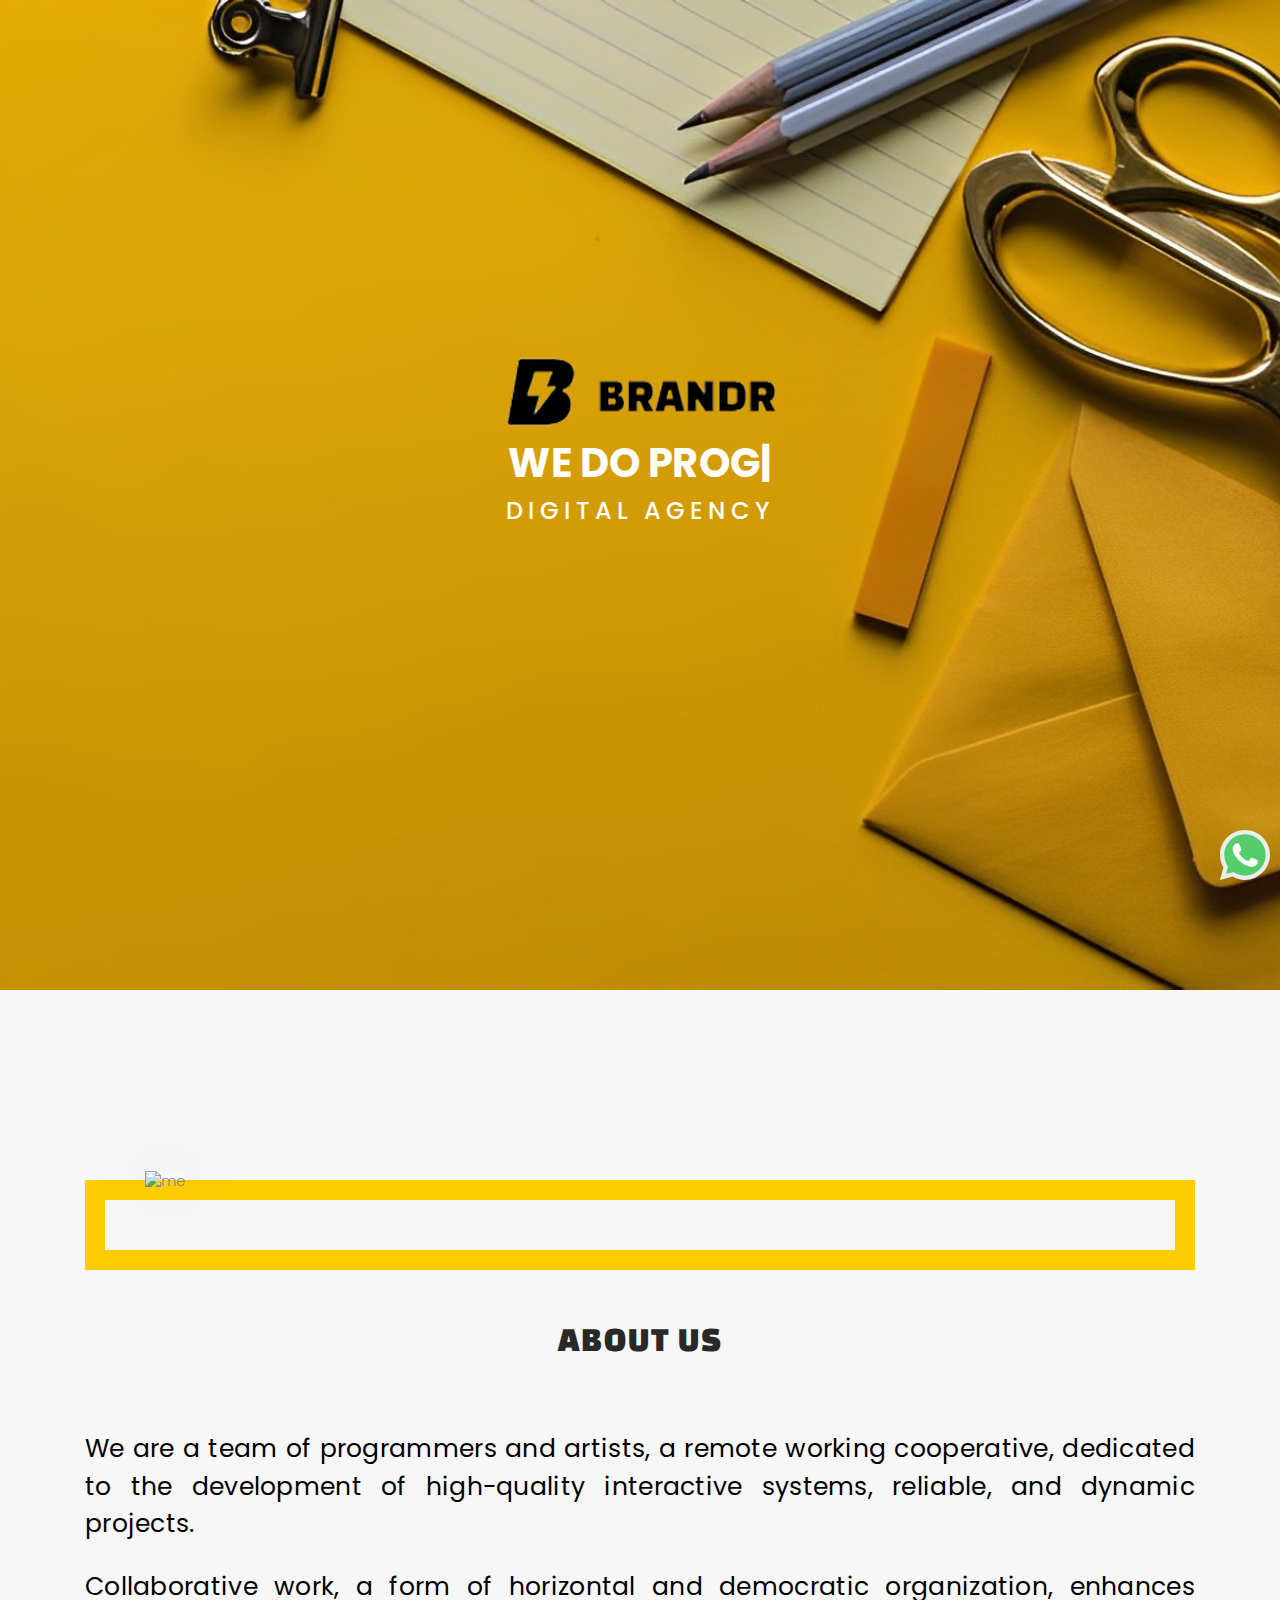
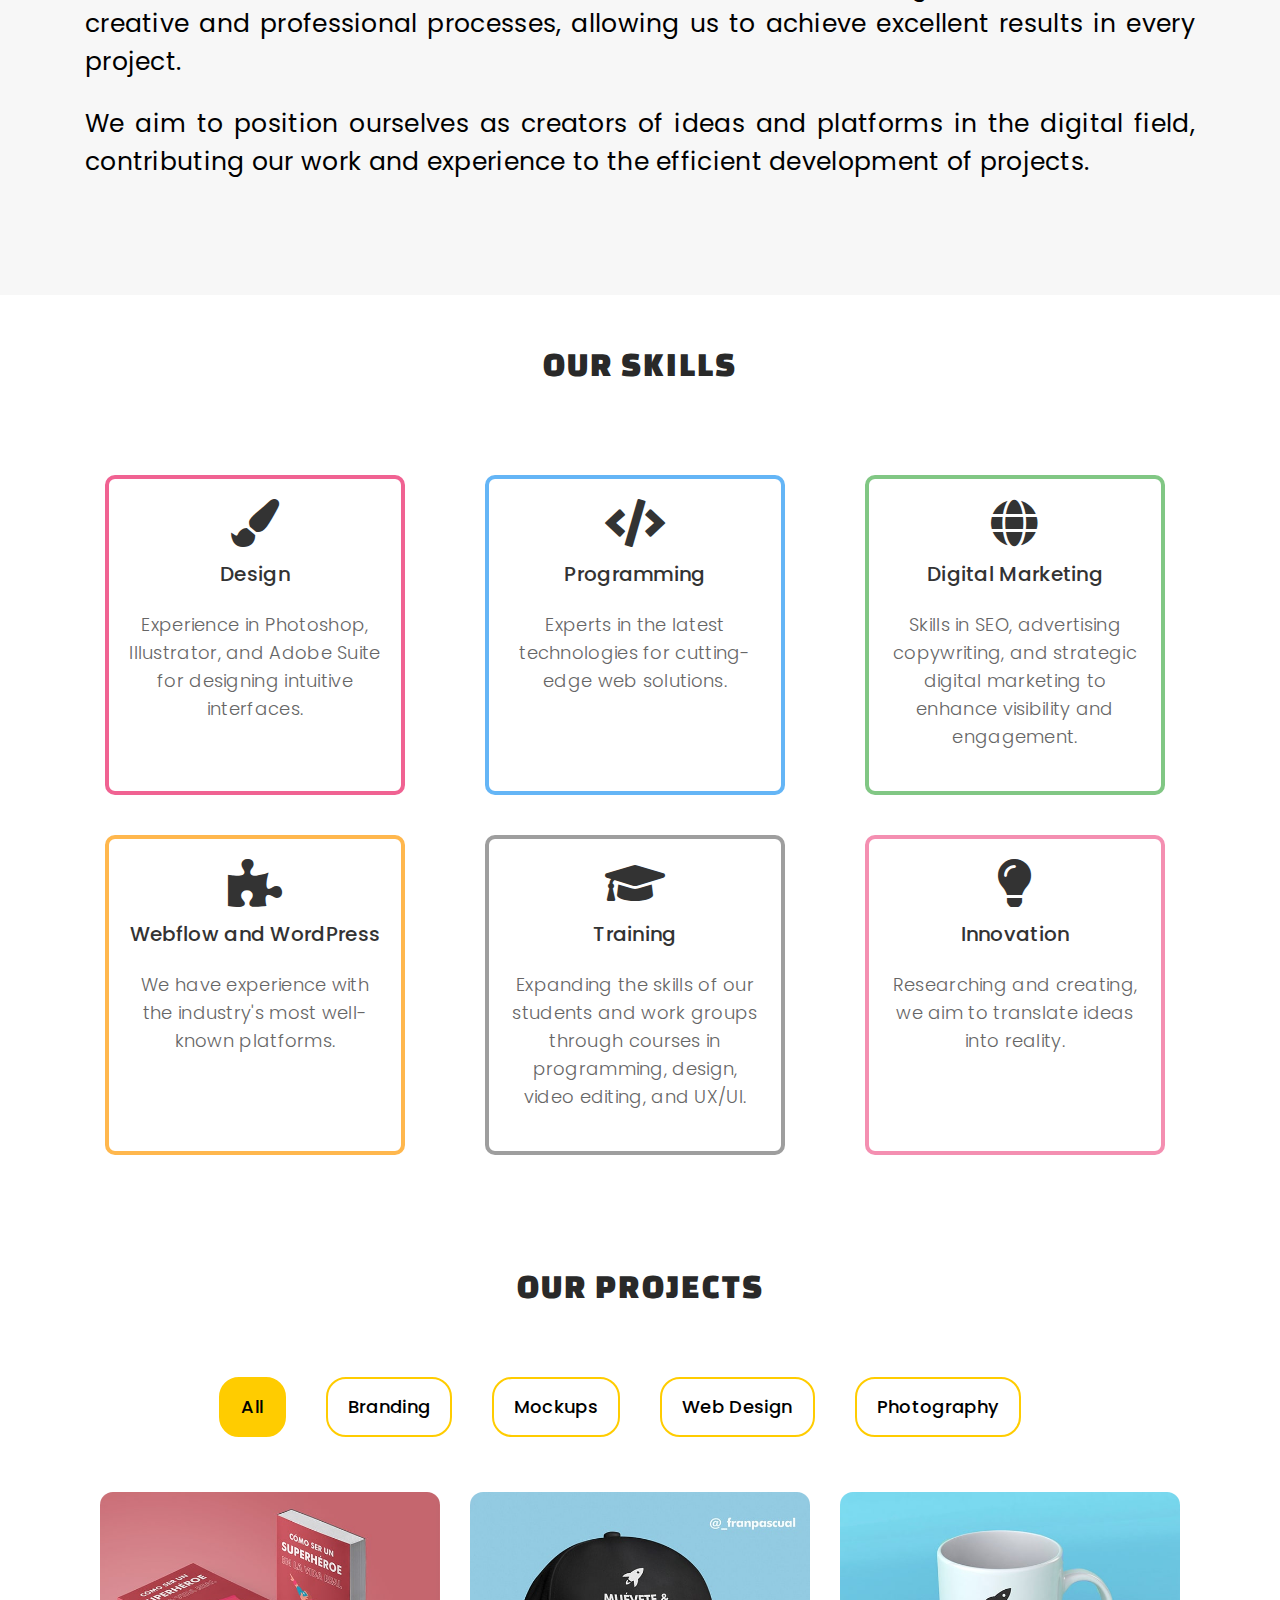
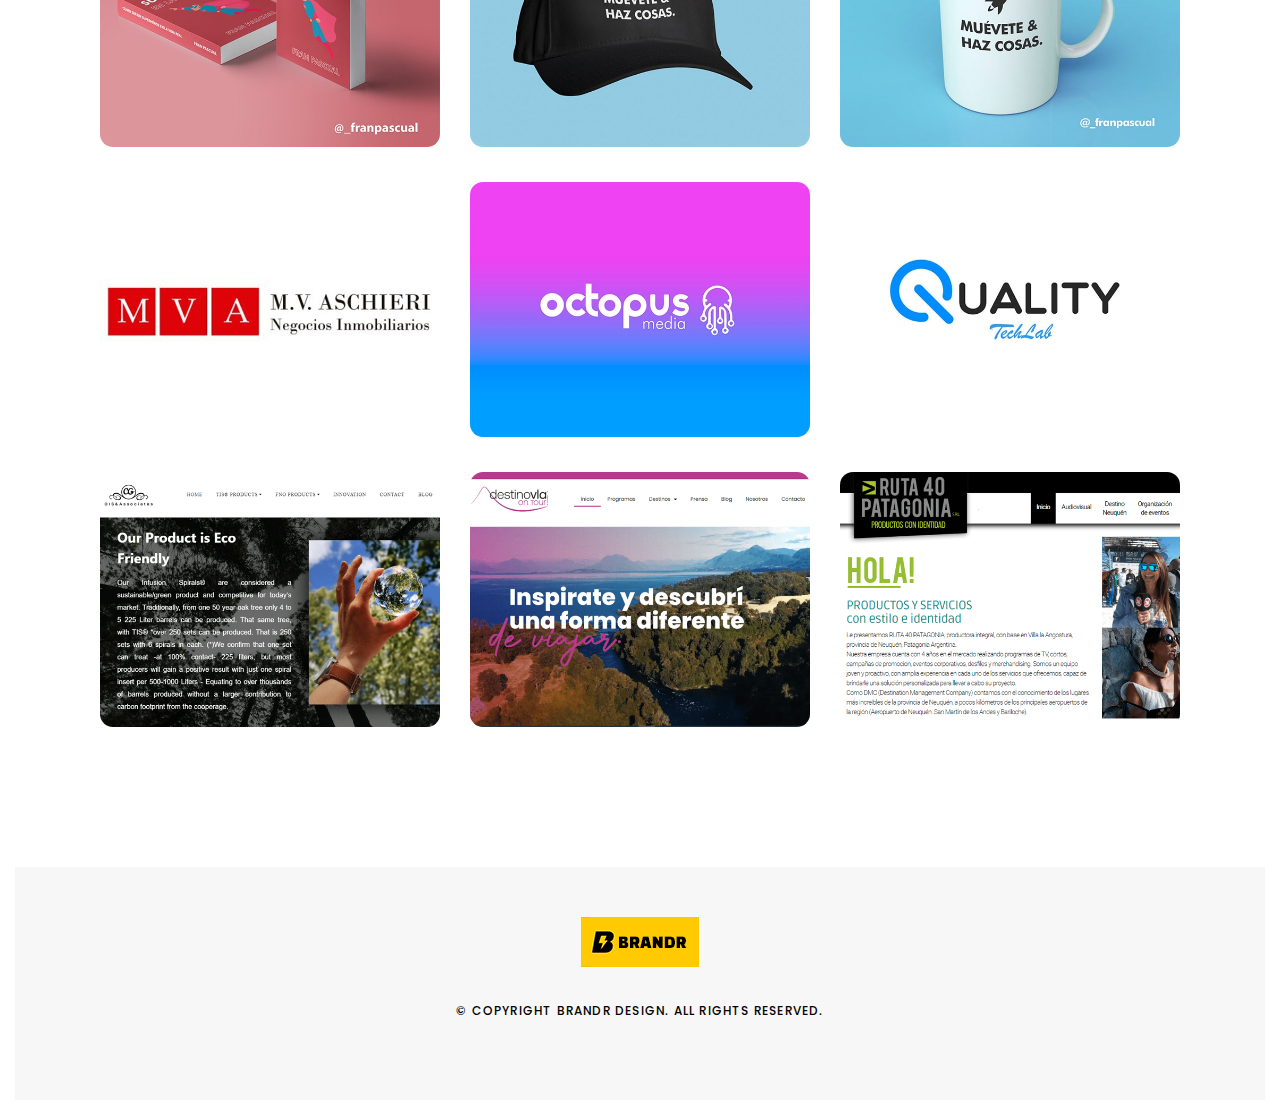
==== commit b5130cc9: "add whatsapp button" ====
--- a/index-eng.html
+++ b/index-eng.html
@@ -44,6 +44,8 @@
 </head>
 
 <body>
+
+  <a target="_blank" href="https://api.whatsapp.com/send?phone=%2B5492944297078&amp;text=Quiero+armar+mi+proyecto" id="whatsapp-button" style="position:fixed; bottom:20px; right:10px; width:50px; z-index:999;"><img style="width:100%;" src="[data-uri]"></a>
 
   <!-- start section navbar -->
   <nav id="main-nav">
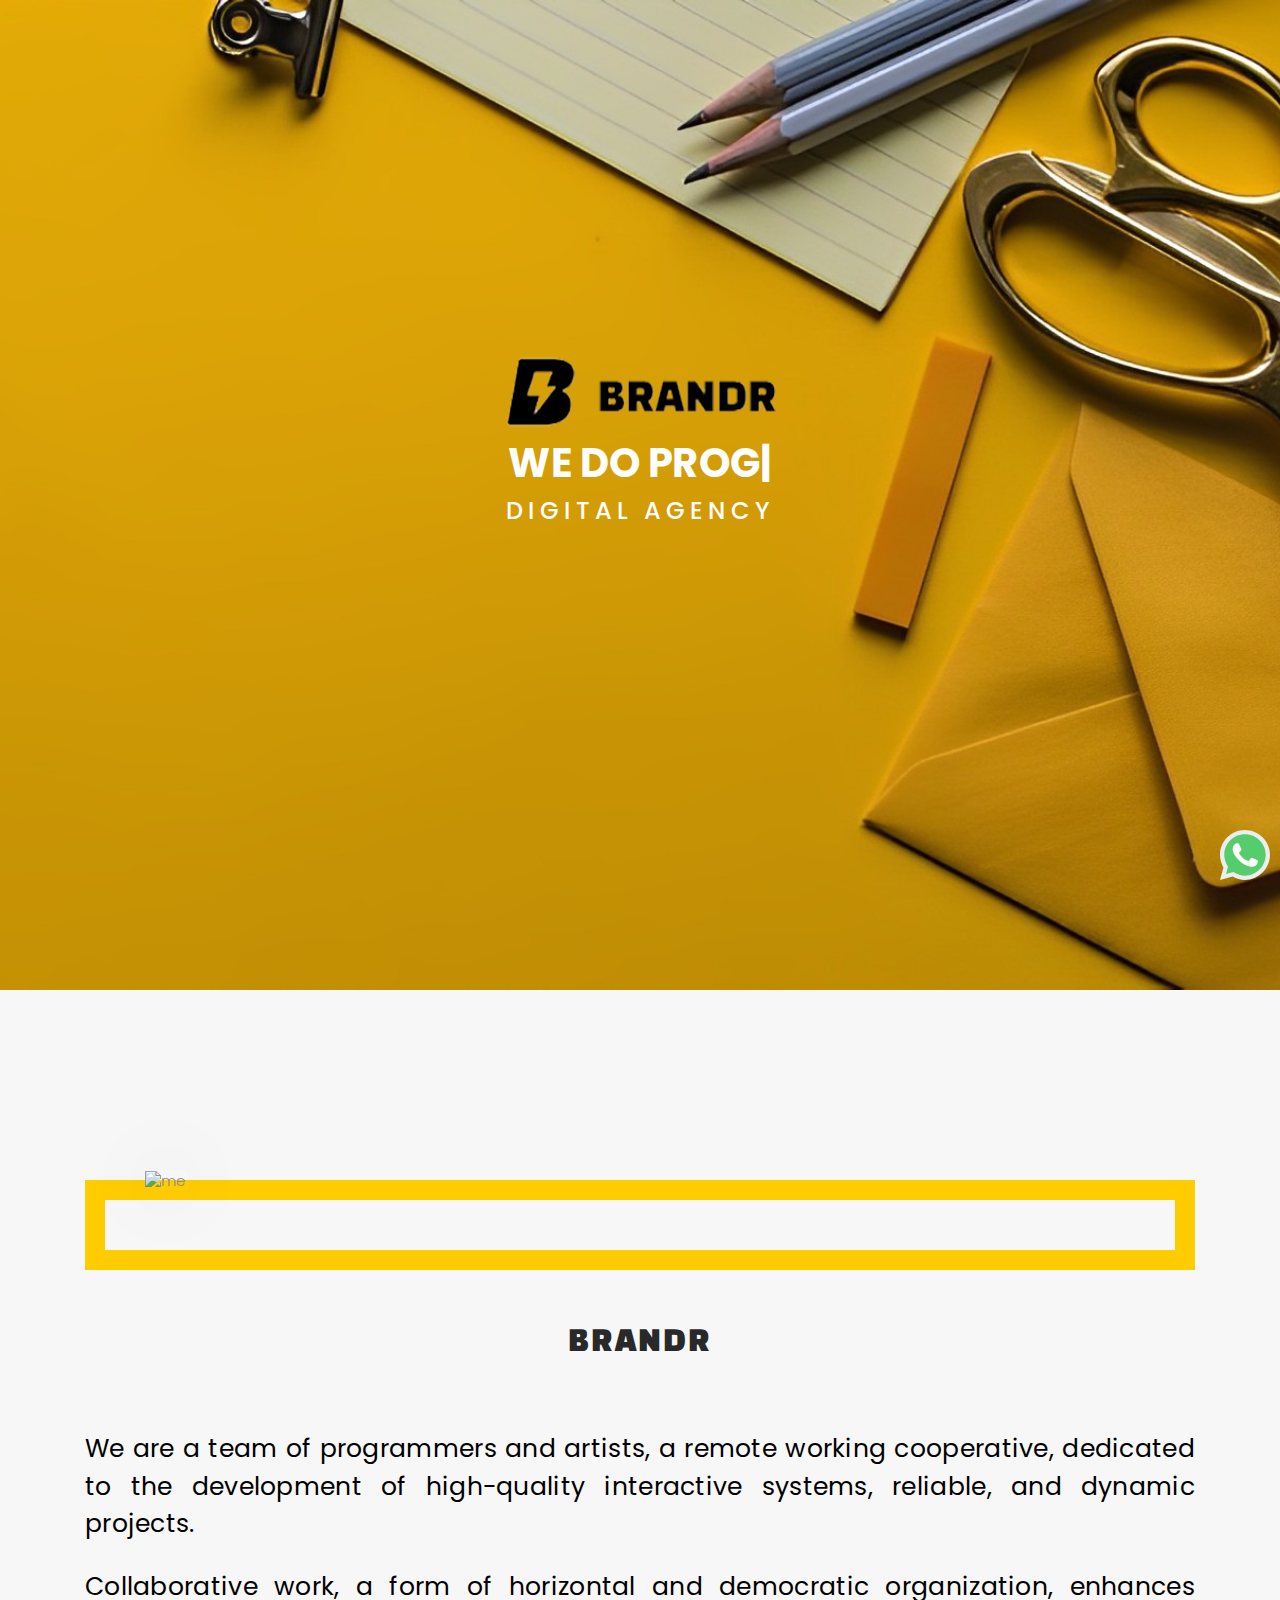
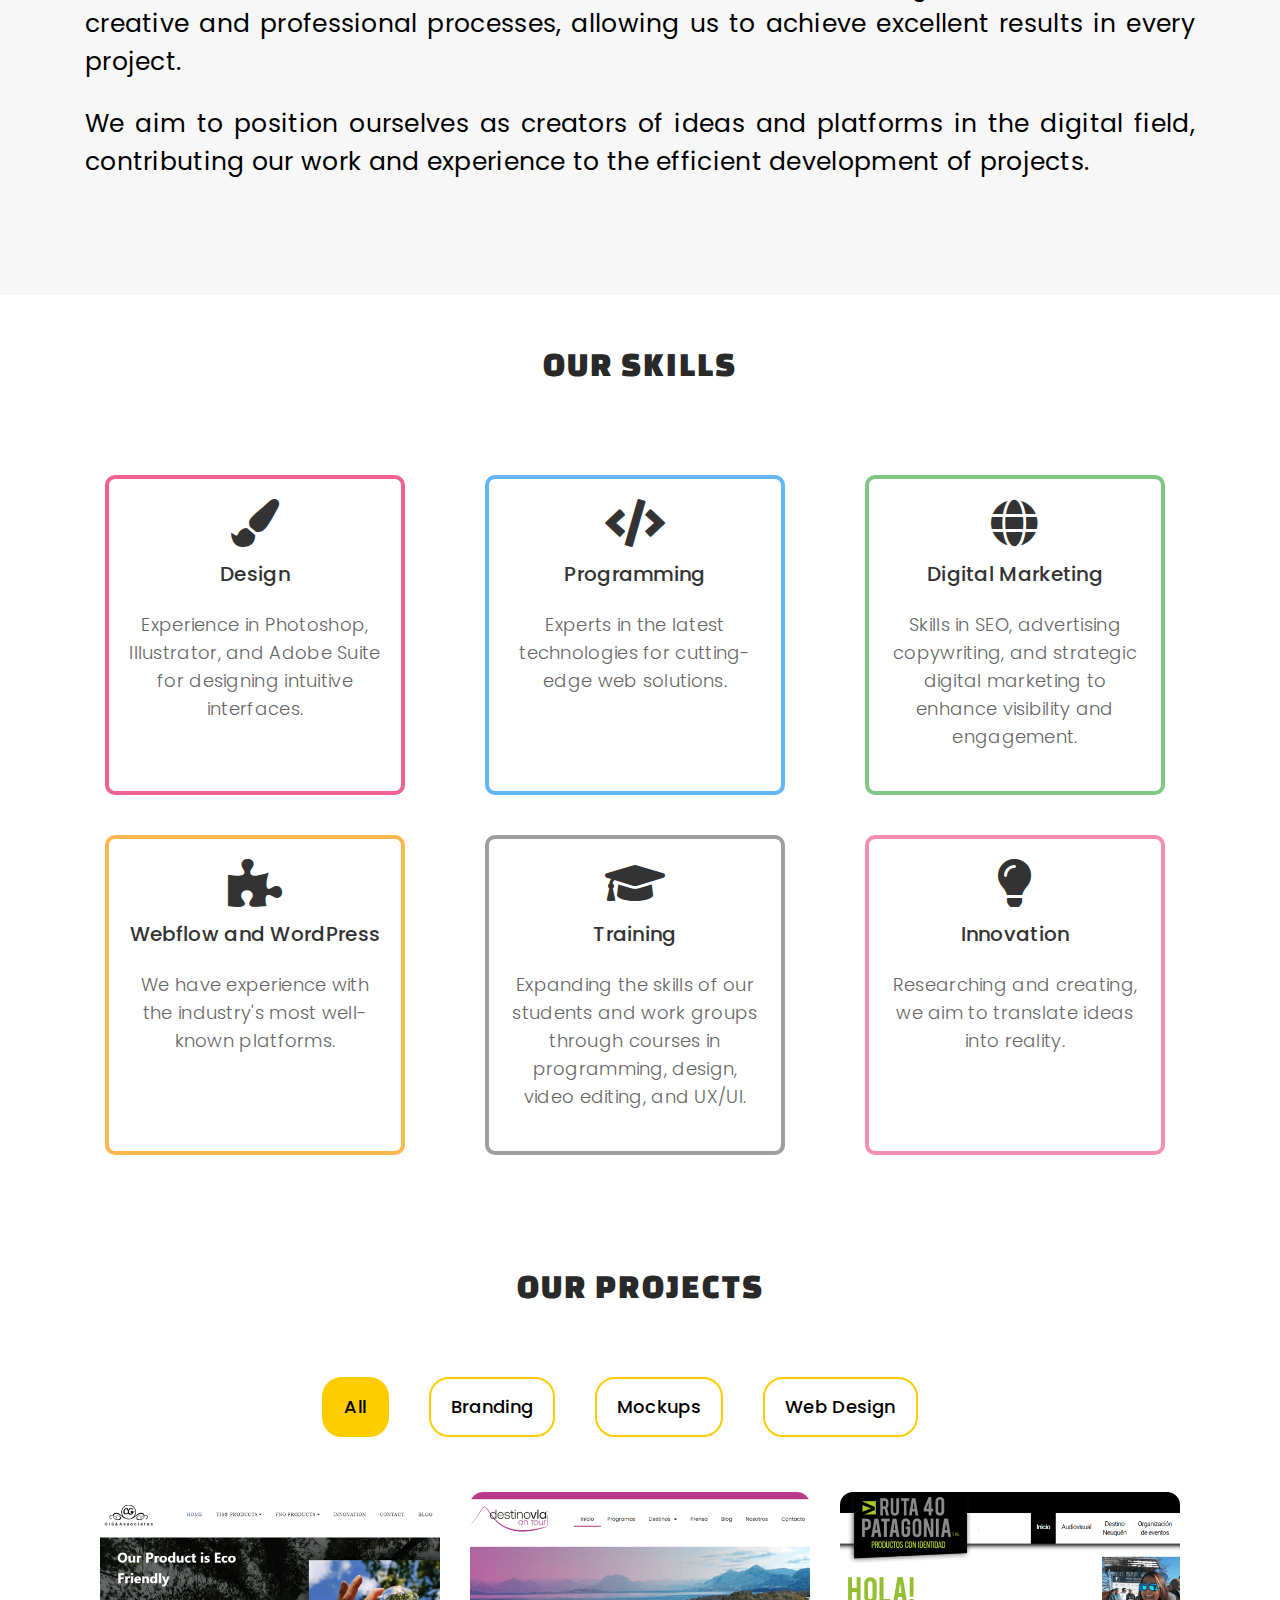
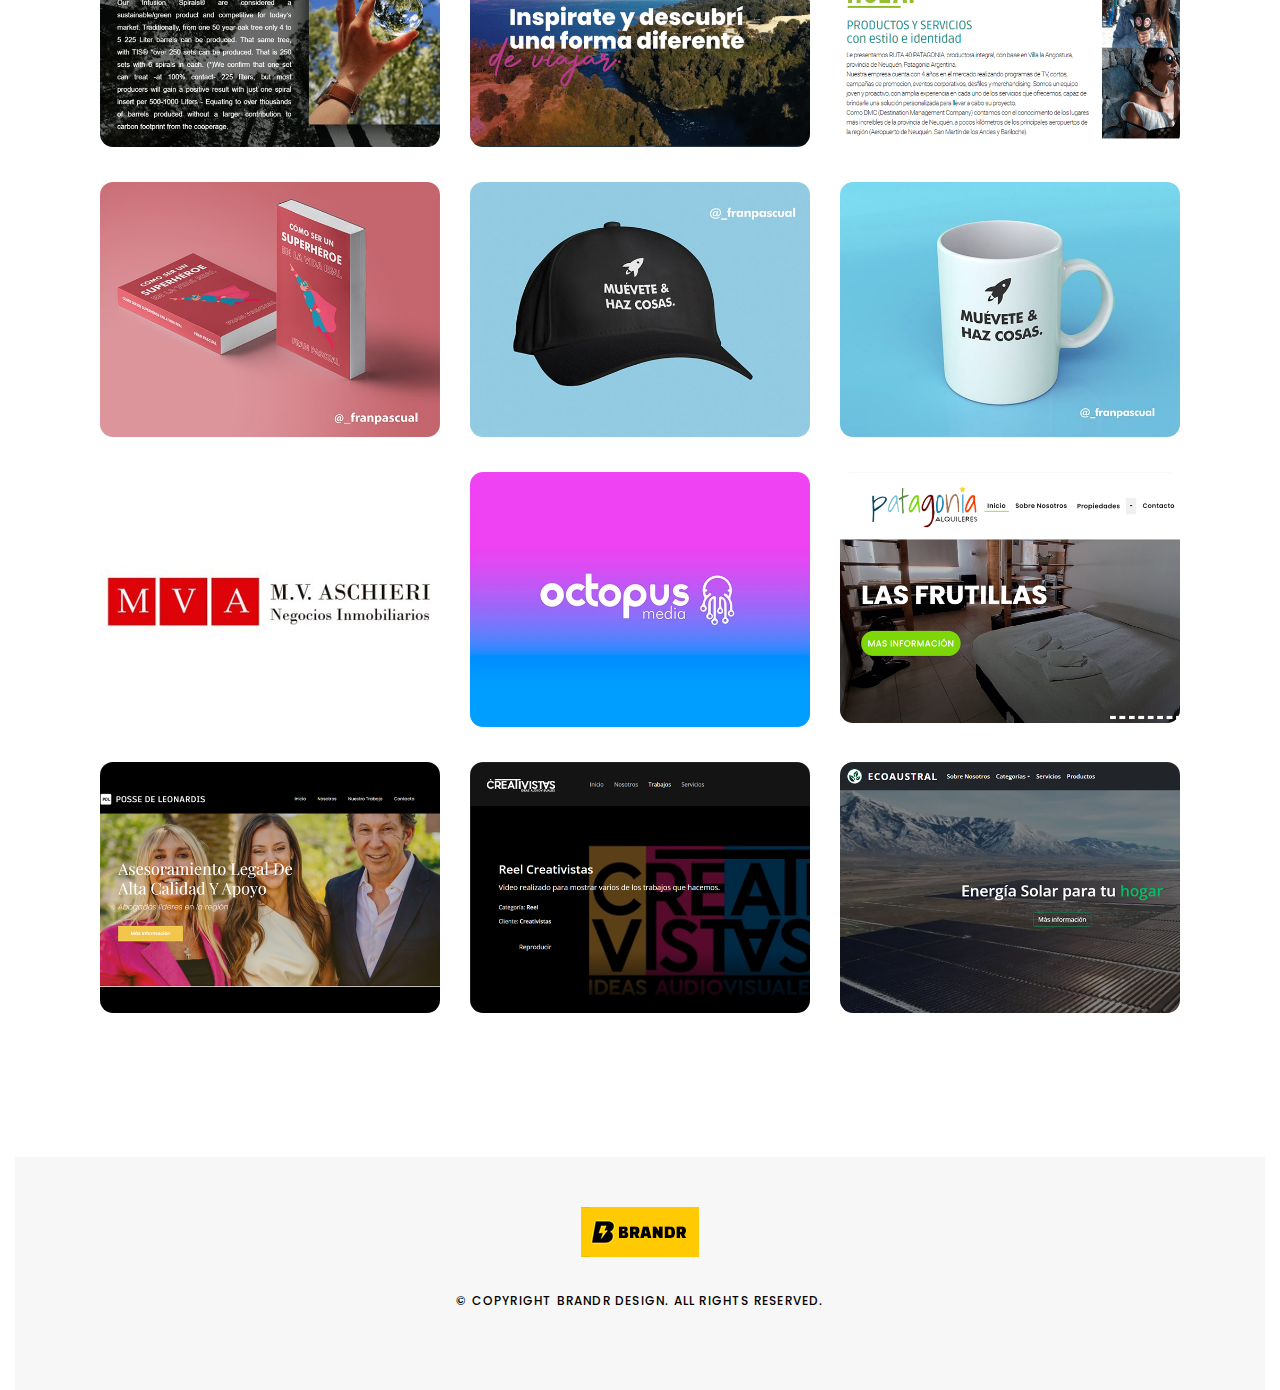
==== commit eee27bfe: "new projects" ====
--- a/index-eng.html
+++ b/index-eng.html
@@ -111,7 +111,7 @@
 
        <div class="col-lg-12">
         <div class="section-title text-center pt-5">
-          <h2>About Us</h2>
+          <h2>Brandr</h2>
       </div>
           <div class="about-us">
             <p >We are a team of programmers and artists, a remote working cooperative, dedicated to the development of high-quality interactive systems, reliable, and dynamic projects.</p>
@@ -263,54 +263,17 @@
               <li class="filter" data-filter=".mockups">Mockups</li>
               
               <li class="filter" data-filter=".webdesign">Web Design</li>
-              <li class="filter" data-filter=".photography">Photography</li>
+              
             </ul>
 
           </div>
 
           <div class="portfolio-container">
-
-            <div class="col-lg-4 col-md-6 portfolio-thumbnail all mockups webdesign">
-              <a class="popup-img" href="images/portfolio/1.jpg">
-                <img src="images/portfolio/1.jpg" alt="img">
-              </a>
-            </div>
-
-            <div class="col-lg-4 col-md-6 portfolio-thumbnail all mockups photography">
-              <a class="popup-img" href="images/portfolio/2.jpg">
-                <img src="images/portfolio/2.jpg" alt="img">
-              </a>
-            </div>
-
-            <div class="col-lg-4 col-md-6 portfolio-thumbnail all  mockups webdesign photography">
-              <a class="popup-img" href="images/portfolio/3.jpg">
-                <img src="images/portfolio/3.jpg" alt="img">
-              </a>
-            </div>
-
-            <div class="col-lg-4 col-md-6 portfolio-thumbnail all branding webdesign photography">
-              <a class="popup-img" href="images/portfolio/4.jpg">
-                <img src="images/portfolio/4.jpg" alt="img">
-              </a>
-            </div>
-
-            <div class="col-lg-4 col-md-6 portfolio-thumbnail all branding photography">
-              <a class="popup-img" href="images/portfolio/5.jpg">
-                <img src="images/portfolio/5.jpg" alt="img">
-              </a>
-            </div>
-
-            <div class="col-lg-4 col-md-6 portfolio-thumbnail all branding  webdesign">
-              <a class="popup-img" href="images/portfolio/6.jpg">
-                <img src="images/portfolio/6.jpg" alt="img">
-              </a>
-            </div>
             <div class="col-lg-4 col-md-6 portfolio-thumbnail all  webdesign">
               <a class="popup-img" href="images/portfolio/7.png">
                 <img src="images/portfolio/7.png" alt="img">
               </a>
             </div>
-
             <div class="col-lg-4 col-md-6 portfolio-thumbnail all  webdesign">
               <a class="popup-img" href="images/portfolio/8.png">
                 <img src="images/portfolio/8.png" alt="img">
@@ -322,8 +285,62 @@
                 <img src="images/portfolio/9.png" alt="img">
               </a>
             </div>
+            <div class="col-lg-4 col-md-6 portfolio-thumbnail all mockups ">
+              <a class="popup-img" href="images/portfolio/1.jpg">
+                <img src="images/portfolio/1.jpg" alt="img">
+              </a>
+            </div>
+
+            <div class="col-lg-4 col-md-6 portfolio-thumbnail all mockups ">
+              <a class="popup-img" href="images/portfolio/2.jpg">
+                <img src="images/portfolio/2.jpg" alt="img">
+              </a>
+            </div>
+
+            <div class="col-lg-4 col-md-6 portfolio-thumbnail all  mockups  ">
+              <a class="popup-img" href="images/portfolio/3.jpg">
+                <img src="images/portfolio/3.jpg" alt="img">
+              </a>
+            </div>
+
+            <div class="col-lg-4 col-md-6 portfolio-thumbnail all branding  ">
+              <a class="popup-img" href="images/portfolio/4.jpg">
+                <img src="images/portfolio/4.jpg" alt="img">
+              </a>
+            </div>
+
+            <div class="col-lg-4 col-md-6 portfolio-thumbnail all branding ">
+              <a class="popup-img" href="images/portfolio/5.jpg">
+                <img src="images/portfolio/5.jpg" alt="img">
+              </a>
+            </div>
+
+            <div class="col-lg-4 col-md-6 portfolio-thumbnail all webdesign ">
+              <a class="popup-img" href="images/portfolio/6.png">
+                <img src="images/portfolio/6.png" alt="img">
+              </a>
+            </div>
+
+            <div class="col-lg-4 col-md-6 portfolio-thumbnail all webdesign ">
+              <a class="popup-img" href="images/portfolio/10.png">
+                <img src="images/portfolio/10.png" alt="img">
+              </a>
+            </div>
+
+            <div class="col-lg-4 col-md-6 portfolio-thumbnail all webdesign ">
+              <a class="popup-img" href="images/portfolio/11.png">
+                <img src="images/portfolio/11.png" alt="img">
+              </a>
+            </div>
+
+            <div class="col-lg-4 col-md-6 portfolio-thumbnail all webdesign ">
+              <a class="popup-img" href="images/portfolio/12.png">
+                <img src="images/portfolio/12.png" alt="img">
+              </a>
+            </div>
 
             
+          
 
           </div>
         </div>
@@ -333,29 +350,6 @@
   </div>
 
 
-  <!--<div id="contacto" class="container">
-    <h2 class="contact-title">Let's start working on that project you have in mind <span>Get in touch!</span> </h2>
-    <form id="contact-form">
-      <label for="first-name">Name:</label>
-      <input type="text" id="first-name" name="first-name" required>
-      <label for="project-type">Project Type:</label>
-      <select id="project-type" name="project-type">
-        <option value="Design">Graphic Design</option>
-        <option value="Programming">Programming</option>
-        <option value="Digital Marketing">Digital Marketing</option>
-        <option value="Courses">Courses</option>
-        <option value="Other Category">Other Category</option>
-        
-      </select>
-      <label for="message">Description:</label>
-      <textarea id="message" name="message" rows="4"></textarea>
-      
-      
-                        
-      
-      <button id="submitForm" type="submit">Contact Us!</button>
-    </form>
-  </div>-->
 
 
 
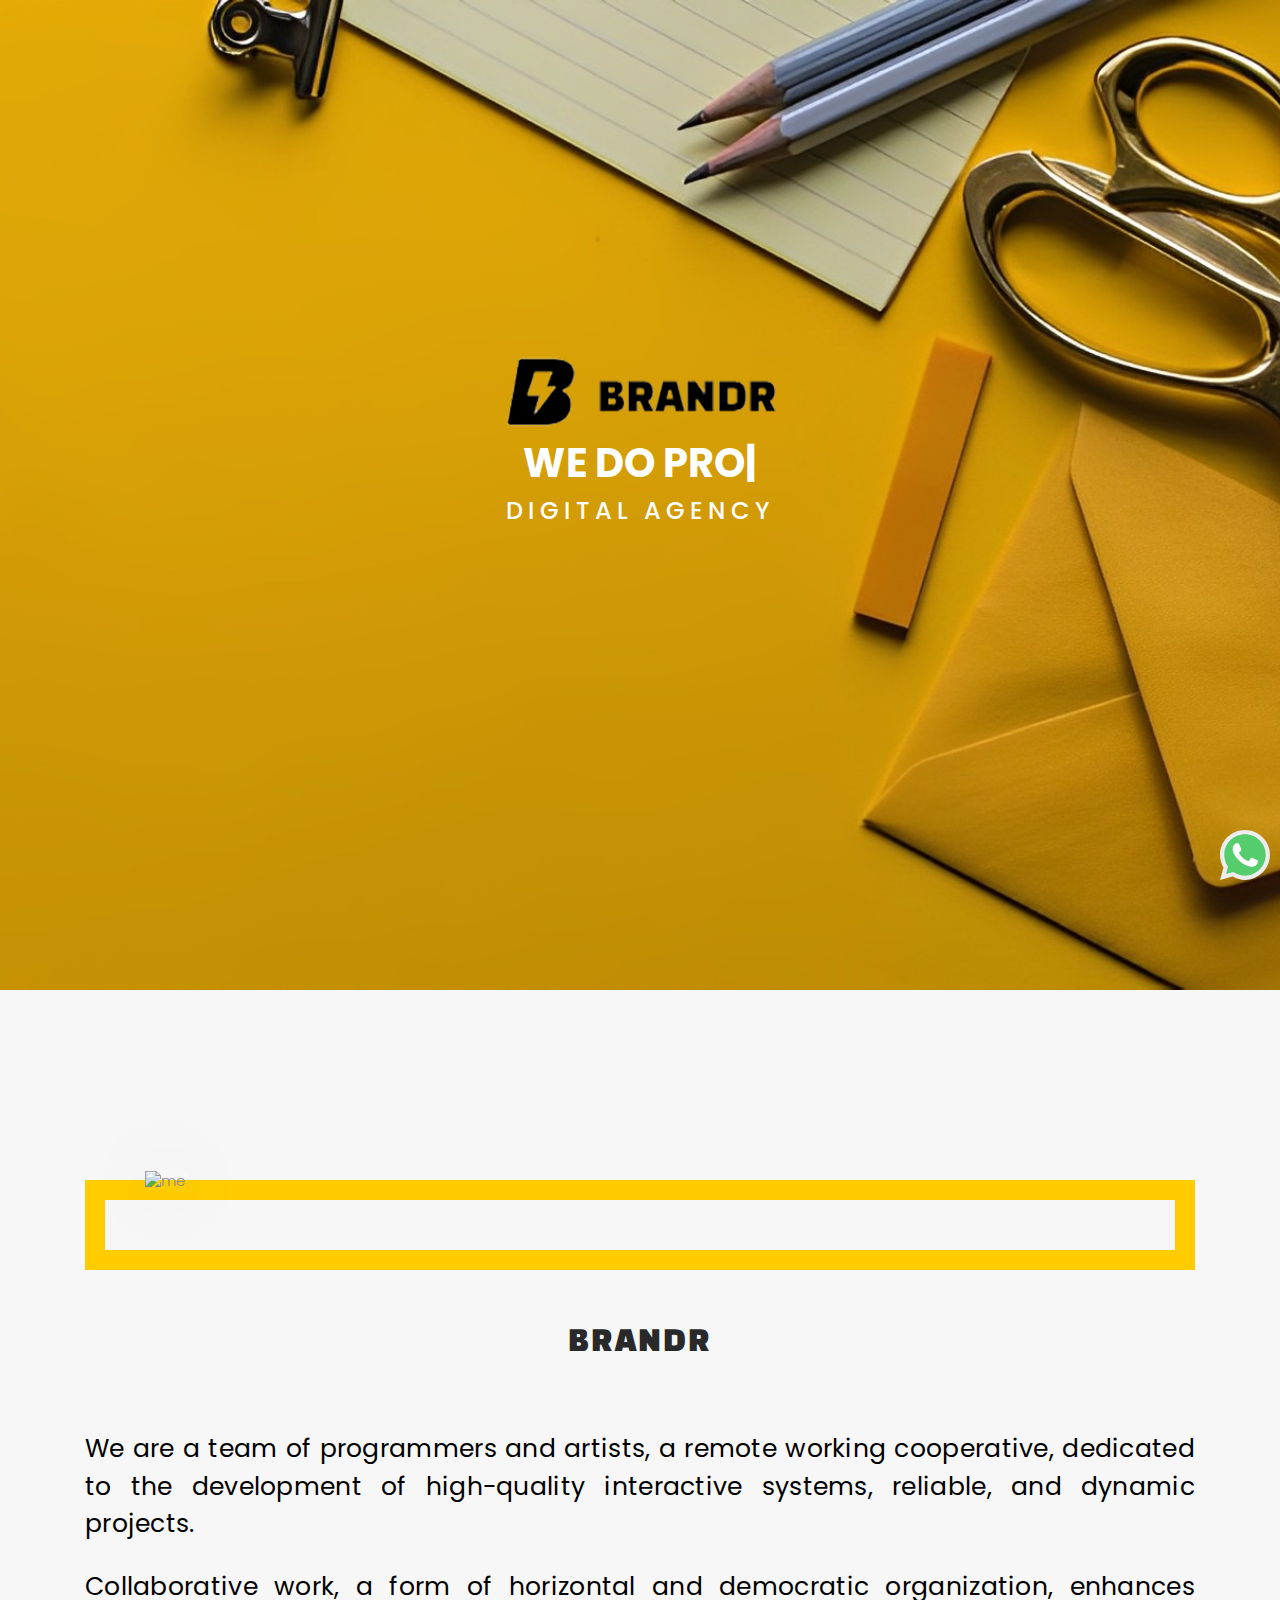
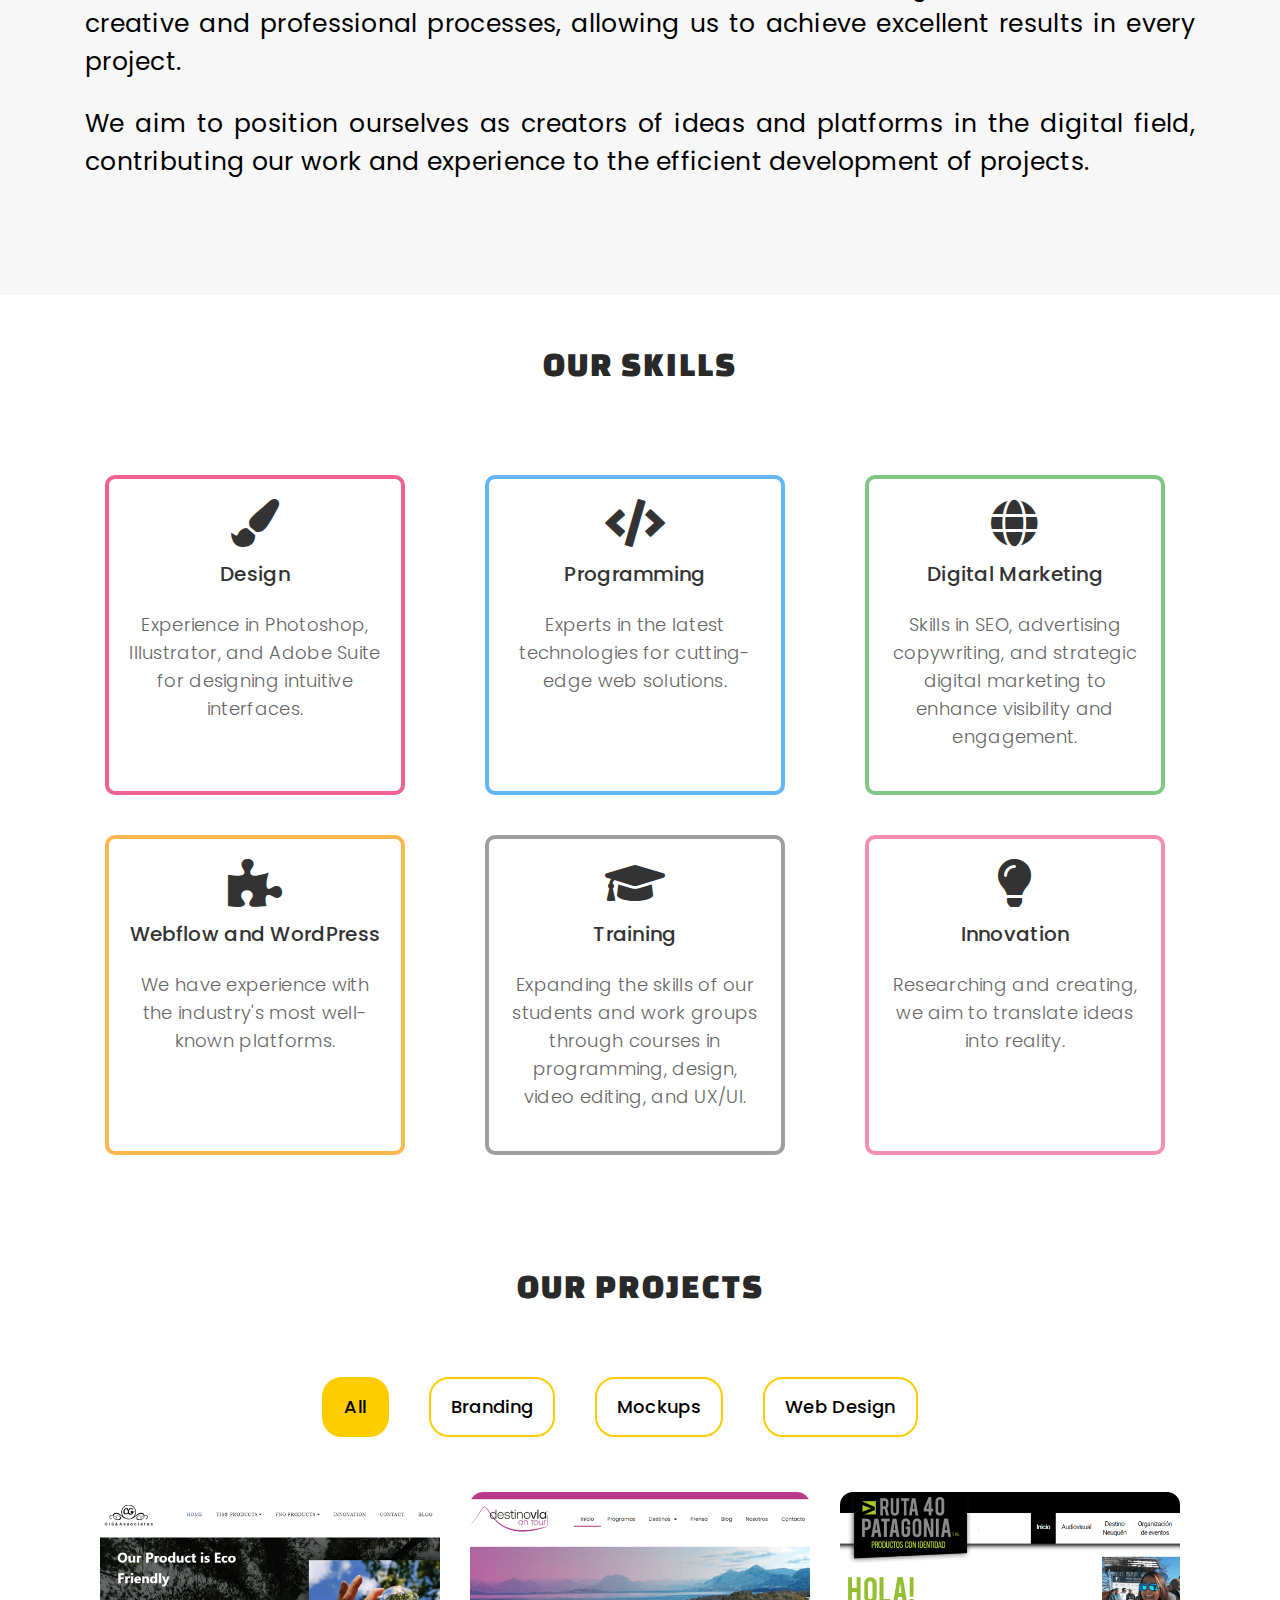
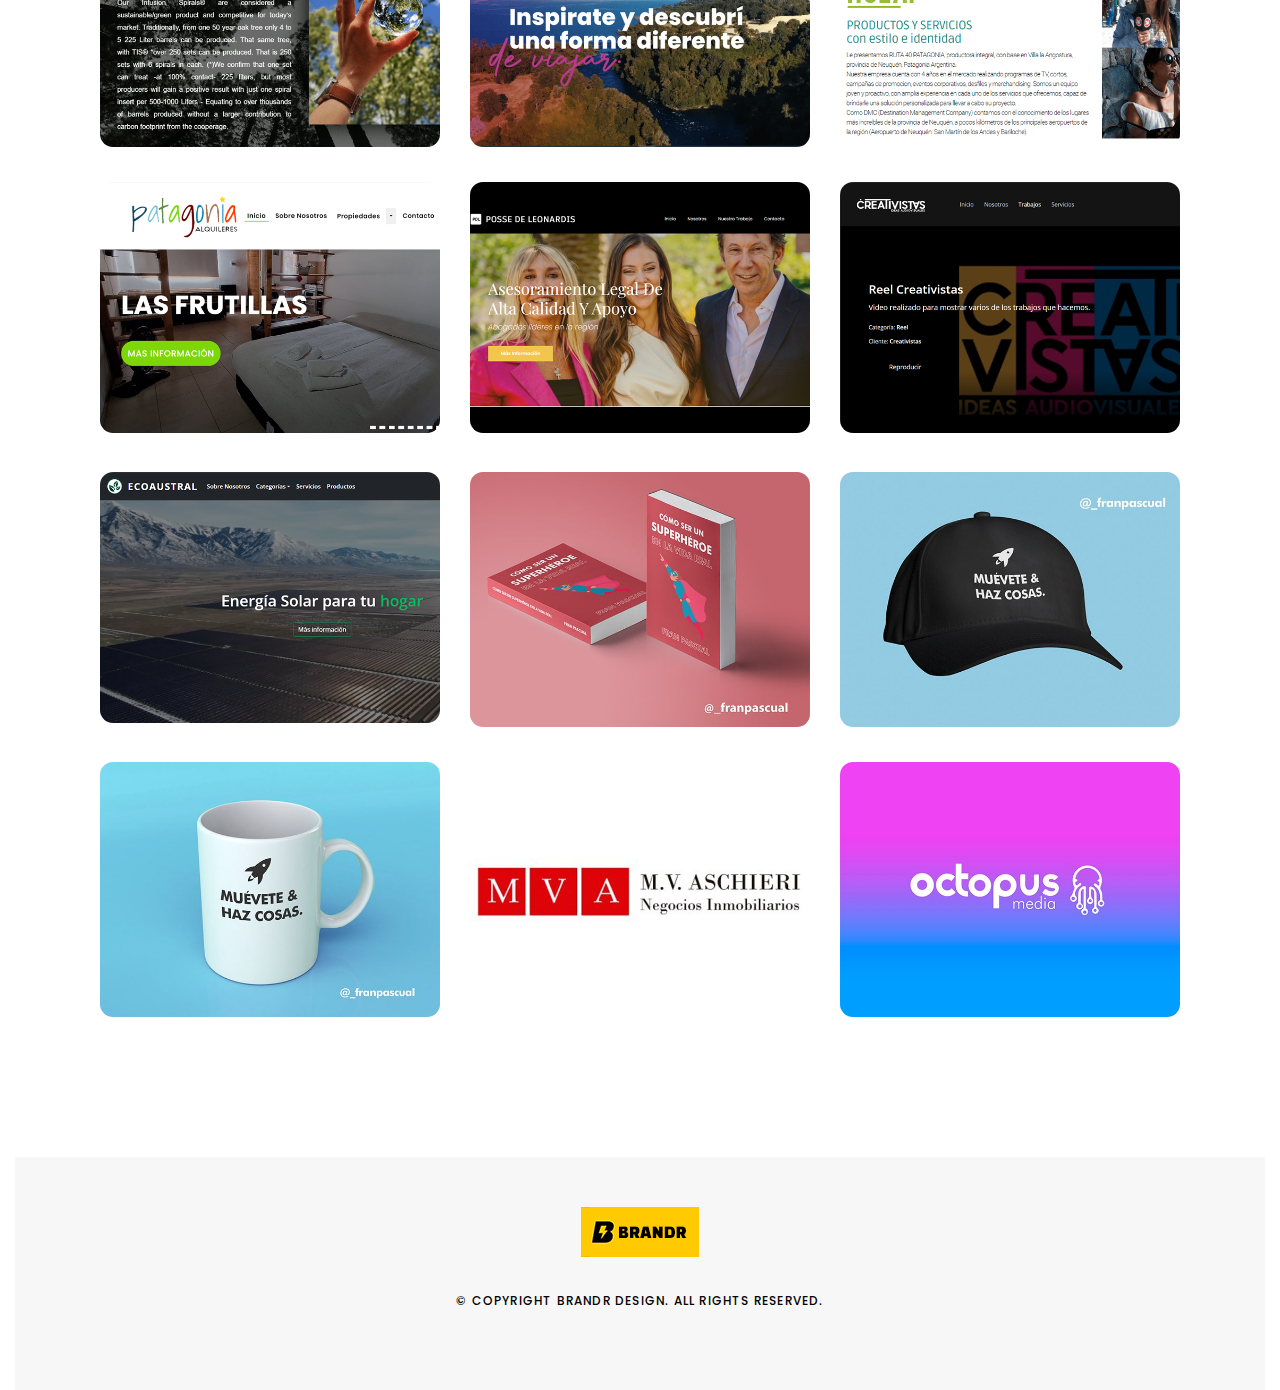
==== commit 414bc510: "change project order" ====
--- a/index-eng.html
+++ b/index-eng.html
@@ -285,6 +285,31 @@
                 <img src="images/portfolio/9.png" alt="img">
               </a>
             </div>
+
+            <div class="col-lg-4 col-md-6 portfolio-thumbnail all webdesign ">
+              <a class="popup-img" href="images/portfolio/6.png">
+                <img src="images/portfolio/6.png" alt="img">
+              </a>
+            </div>
+
+            <div class="col-lg-4 col-md-6 portfolio-thumbnail all webdesign ">
+              <a class="popup-img" href="images/portfolio/10.png">
+                <img src="images/portfolio/10.png" alt="img">
+              </a>
+            </div>
+
+            <div class="col-lg-4 col-md-6 portfolio-thumbnail all webdesign ">
+              <a class="popup-img" href="images/portfolio/11.png">
+                <img src="images/portfolio/11.png" alt="img">
+              </a>
+            </div>
+
+            <div class="col-lg-4 col-md-6 portfolio-thumbnail all webdesign ">
+              <a class="popup-img" href="images/portfolio/12.png">
+                <img src="images/portfolio/12.png" alt="img">
+              </a>
+            </div>
+            
             <div class="col-lg-4 col-md-6 portfolio-thumbnail all mockups ">
               <a class="popup-img" href="images/portfolio/1.jpg">
                 <img src="images/portfolio/1.jpg" alt="img">
@@ -315,29 +340,7 @@
               </a>
             </div>
 
-            <div class="col-lg-4 col-md-6 portfolio-thumbnail all webdesign ">
-              <a class="popup-img" href="images/portfolio/6.png">
-                <img src="images/portfolio/6.png" alt="img">
-              </a>
-            </div>
-
-            <div class="col-lg-4 col-md-6 portfolio-thumbnail all webdesign ">
-              <a class="popup-img" href="images/portfolio/10.png">
-                <img src="images/portfolio/10.png" alt="img">
-              </a>
-            </div>
-
-            <div class="col-lg-4 col-md-6 portfolio-thumbnail all webdesign ">
-              <a class="popup-img" href="images/portfolio/11.png">
-                <img src="images/portfolio/11.png" alt="img">
-              </a>
-            </div>
-
-            <div class="col-lg-4 col-md-6 portfolio-thumbnail all webdesign ">
-              <a class="popup-img" href="images/portfolio/12.png">
-                <img src="images/portfolio/12.png" alt="img">
-              </a>
-            </div>
+            
 
             
           
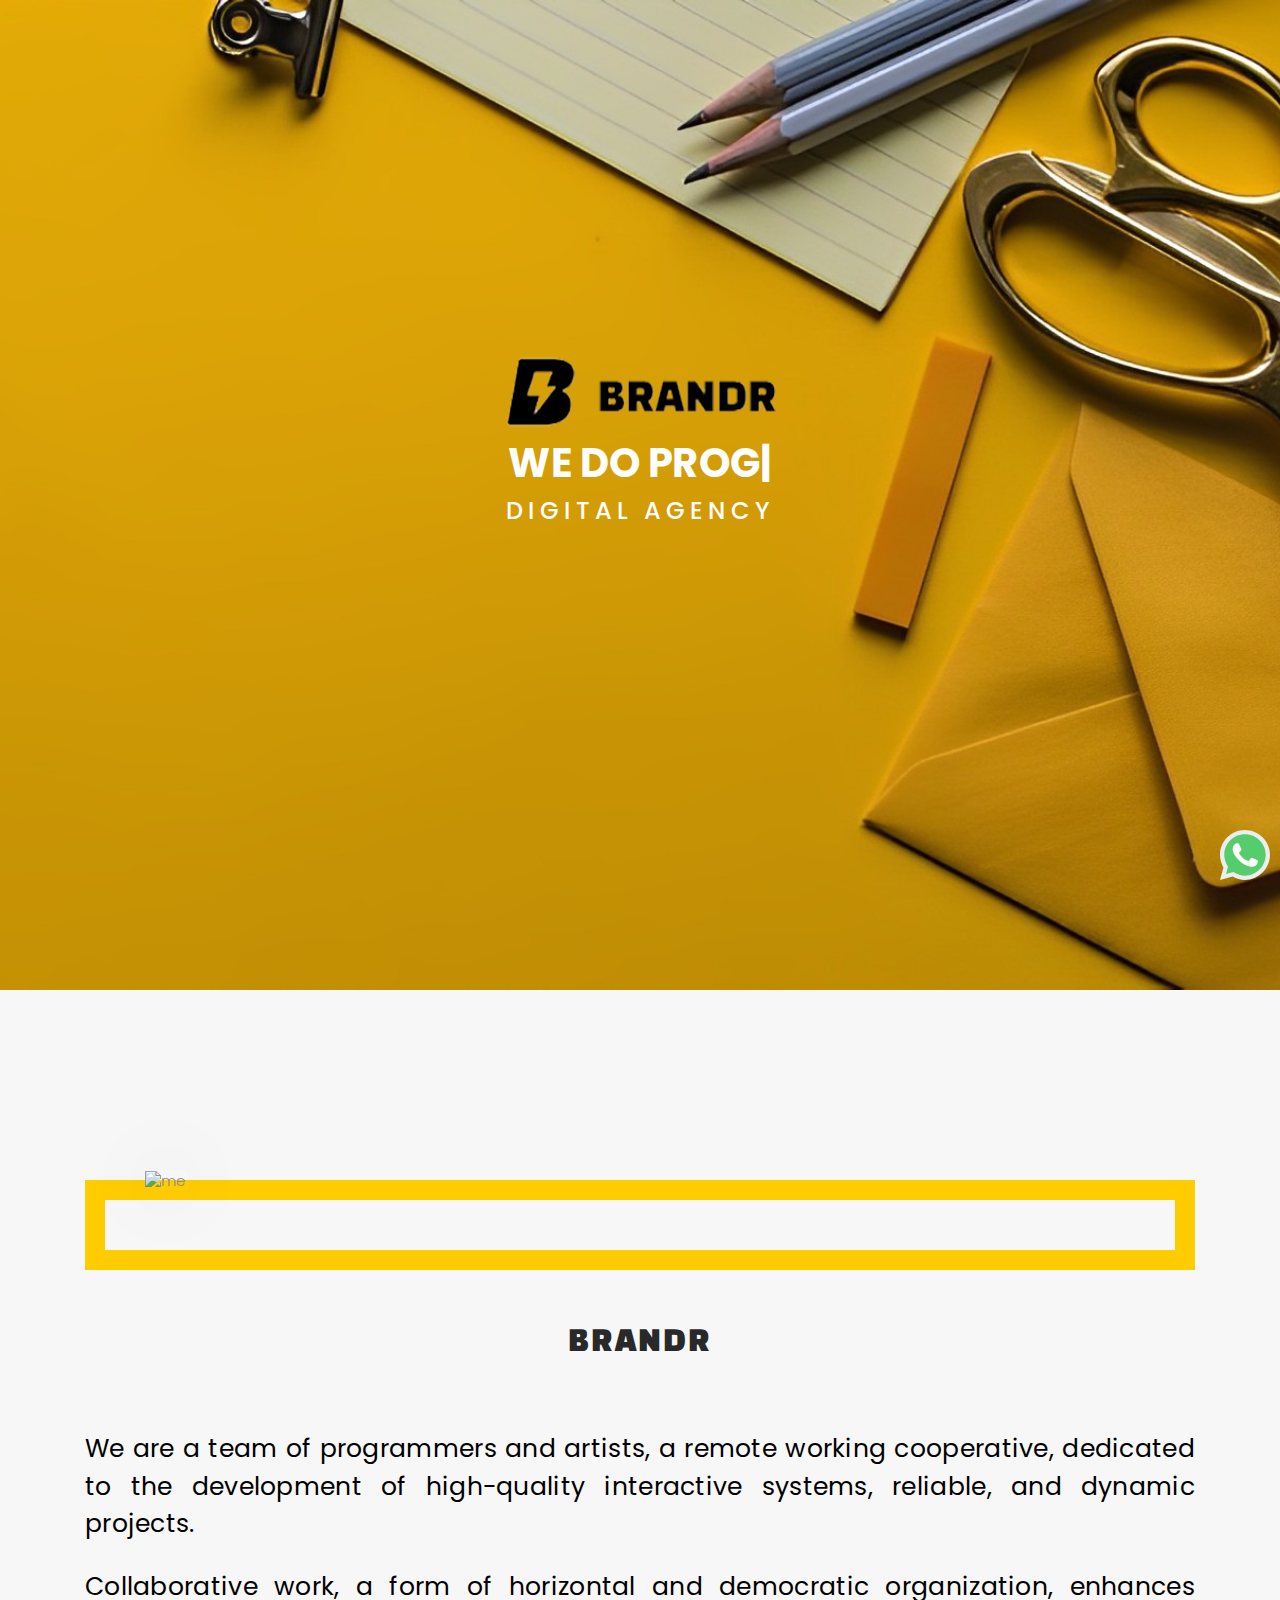
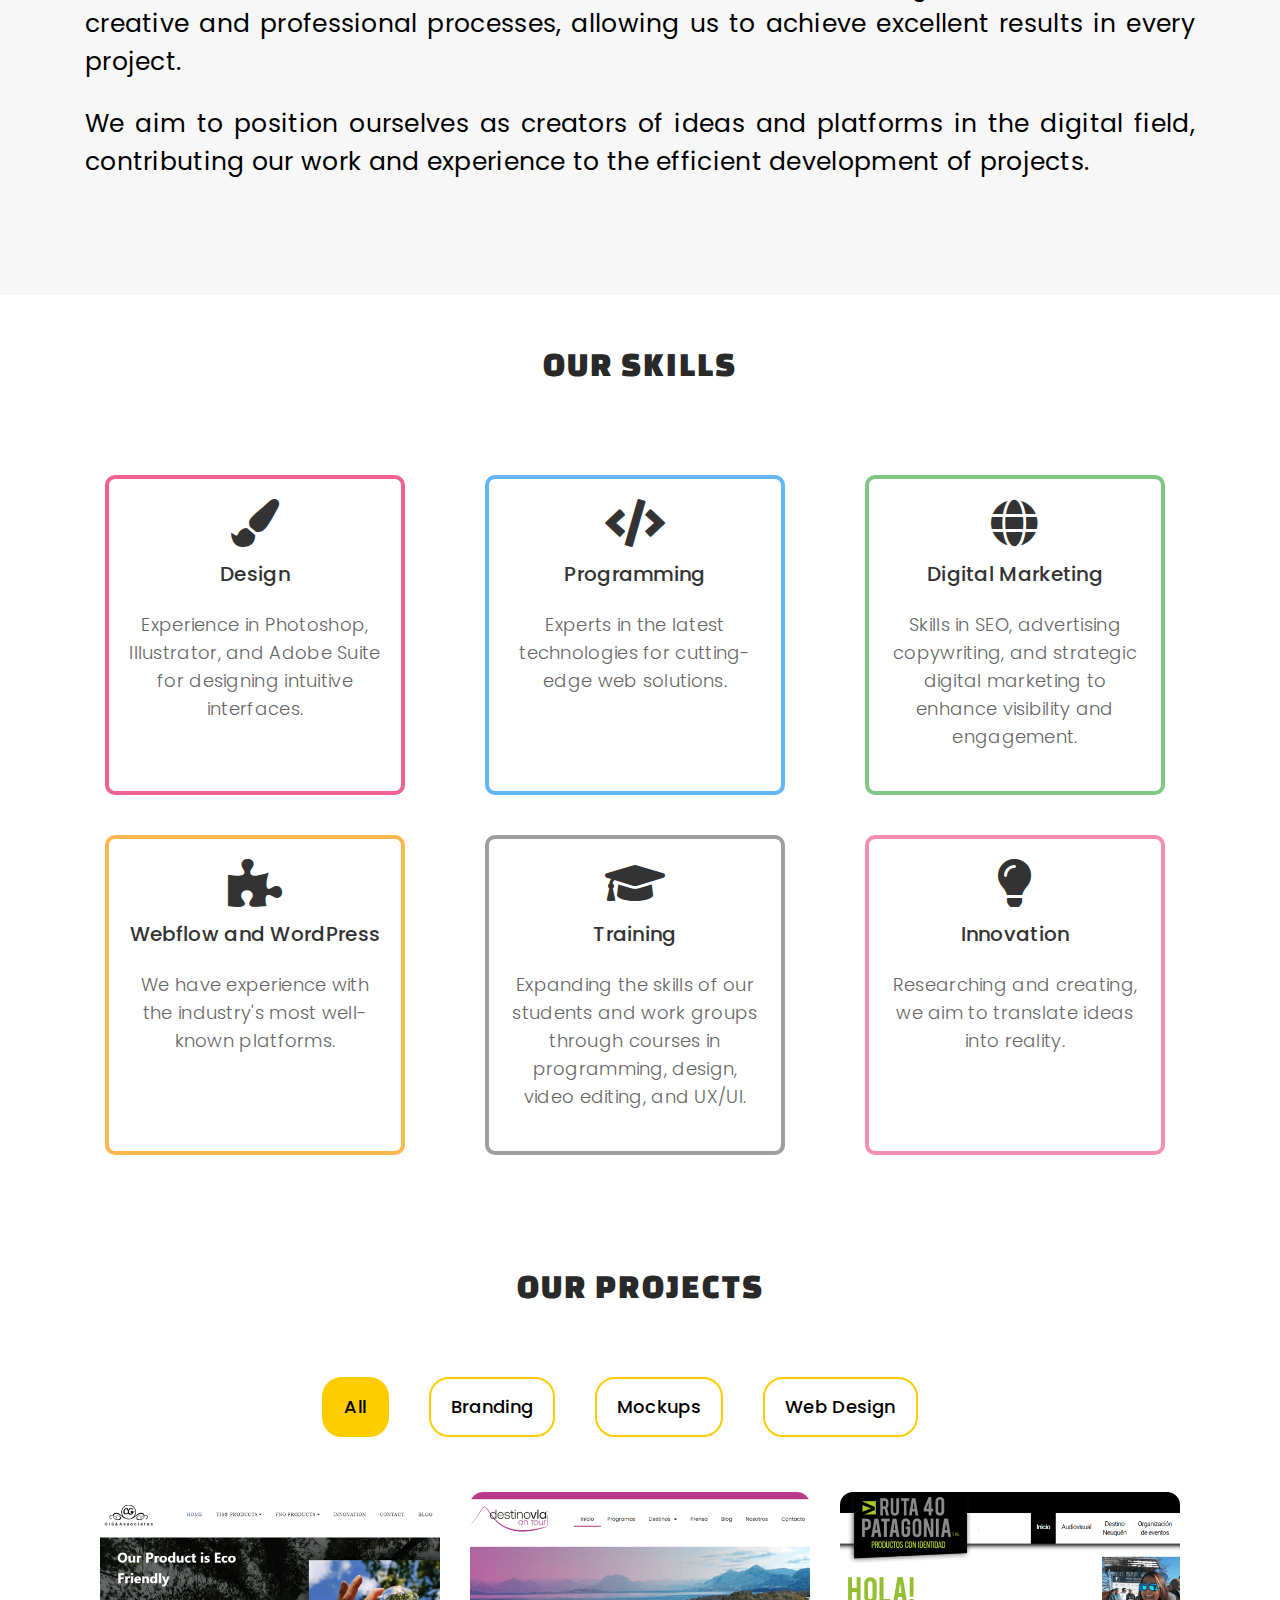
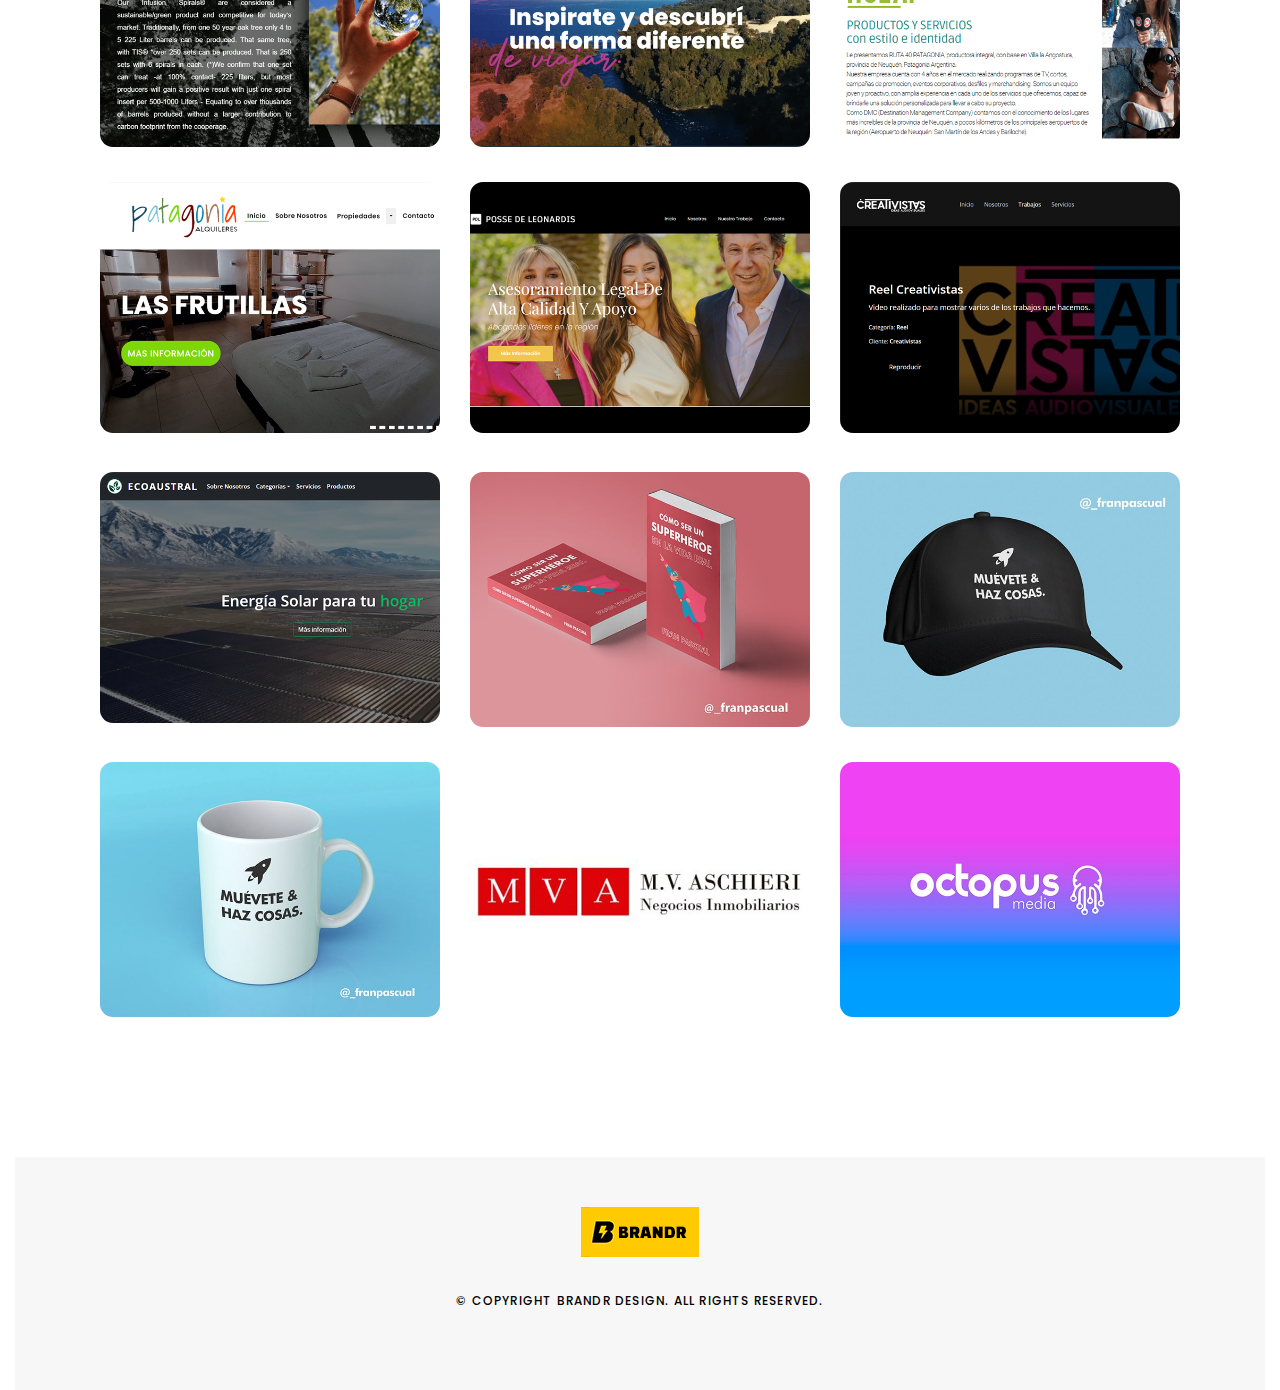
==== commit 73203cda: "contact to whatsapp" ====
--- a/index-eng.html
+++ b/index-eng.html
@@ -63,7 +63,7 @@
           <li><a href="#about" class="smoothScroll internal-link">About Us</a></li>
           <li><a href="#portfolio" class="smoothScroll internal-link">Portfolio</a></li>
           <li><a href="./index.html" class="smoothScroll internal-link">Spanish</a></li>
-          <li><a href="#contacto" class="smoothScroll internal-link">Contact</a></li>
+          <li><a href="https://api.whatsapp.com/send?phone=%2B5492944297078&amp;text=I+want+my+project" target="_blank" class="smoothScroll internal-link">Contact</a></li>
           
   
             <li><a href="https://www.instagram.com/brandr.design/" target="_blank"><i class="fab fa-instagram"></i></a></li>
@@ -309,7 +309,7 @@
                 <img src="images/portfolio/12.png" alt="img">
               </a>
             </div>
-            
+
             <div class="col-lg-4 col-md-6 portfolio-thumbnail all mockups ">
               <a class="popup-img" href="images/portfolio/1.jpg">
                 <img src="images/portfolio/1.jpg" alt="img">
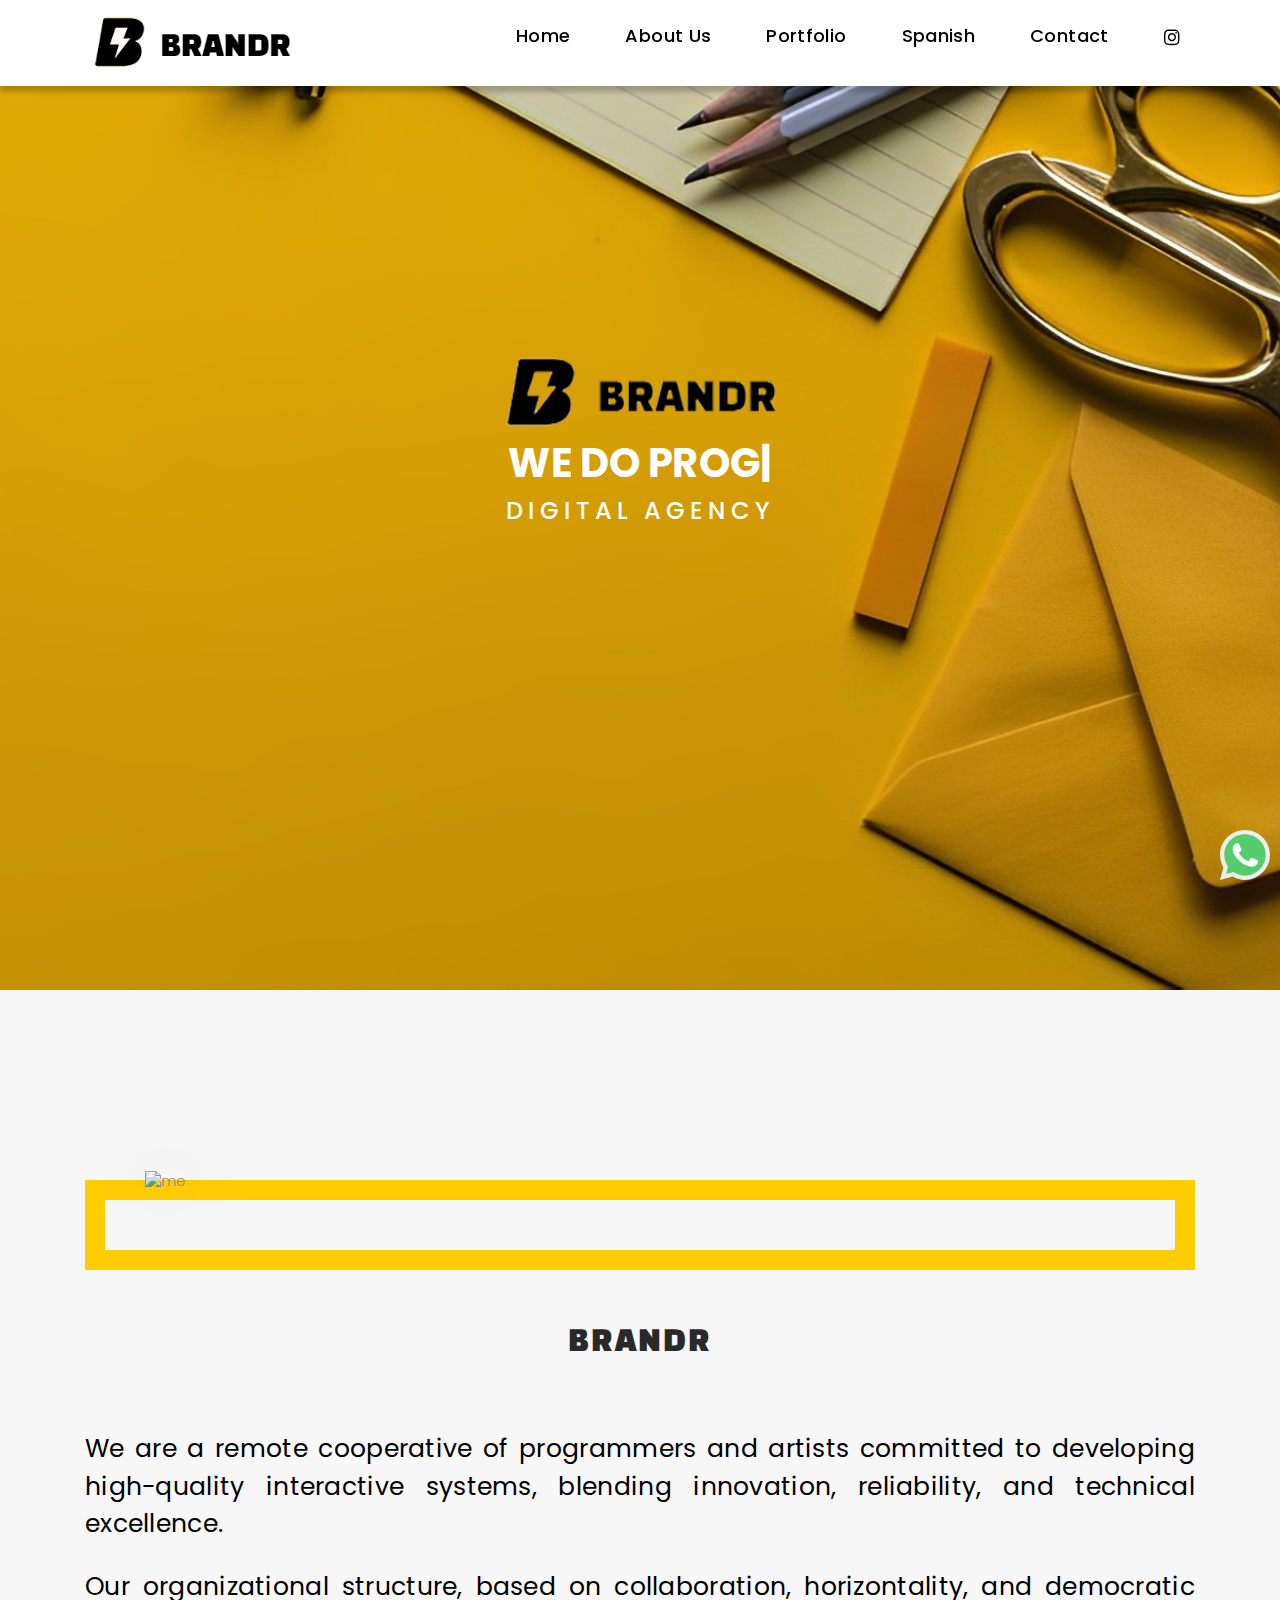
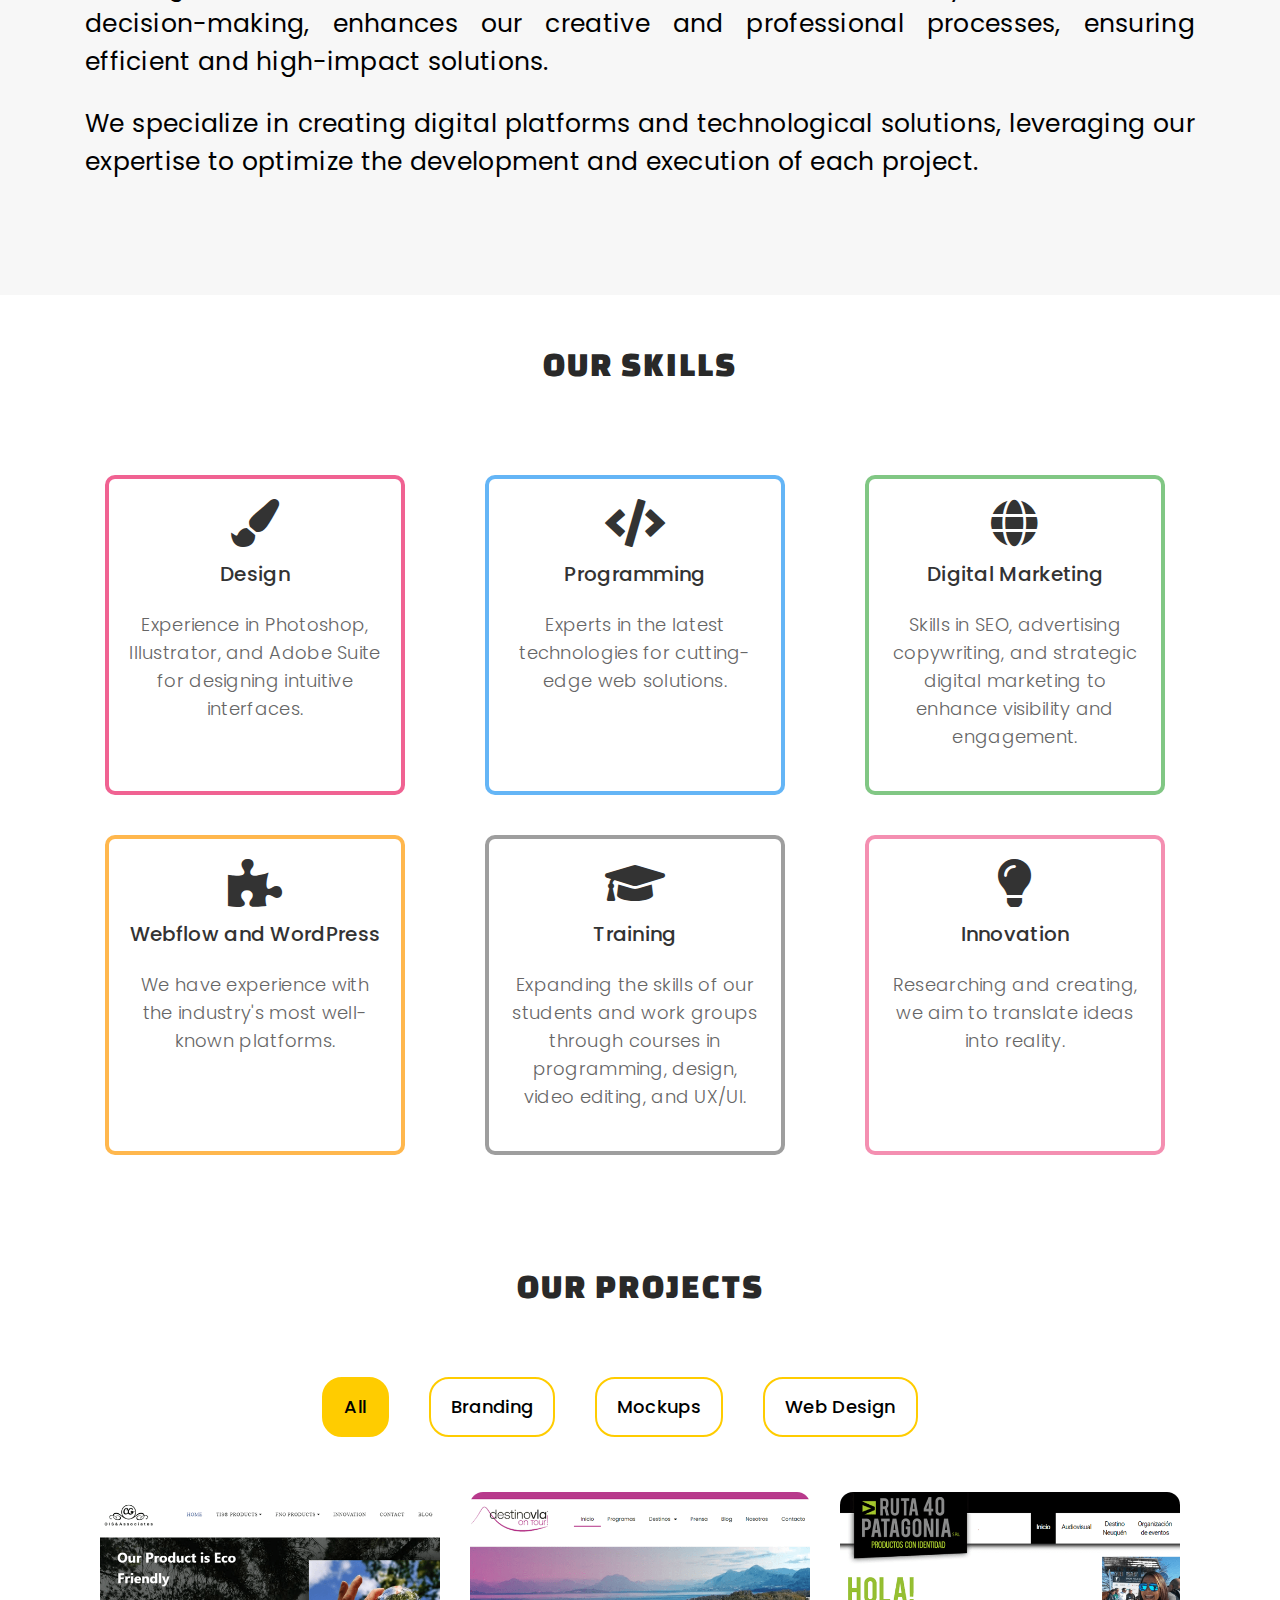
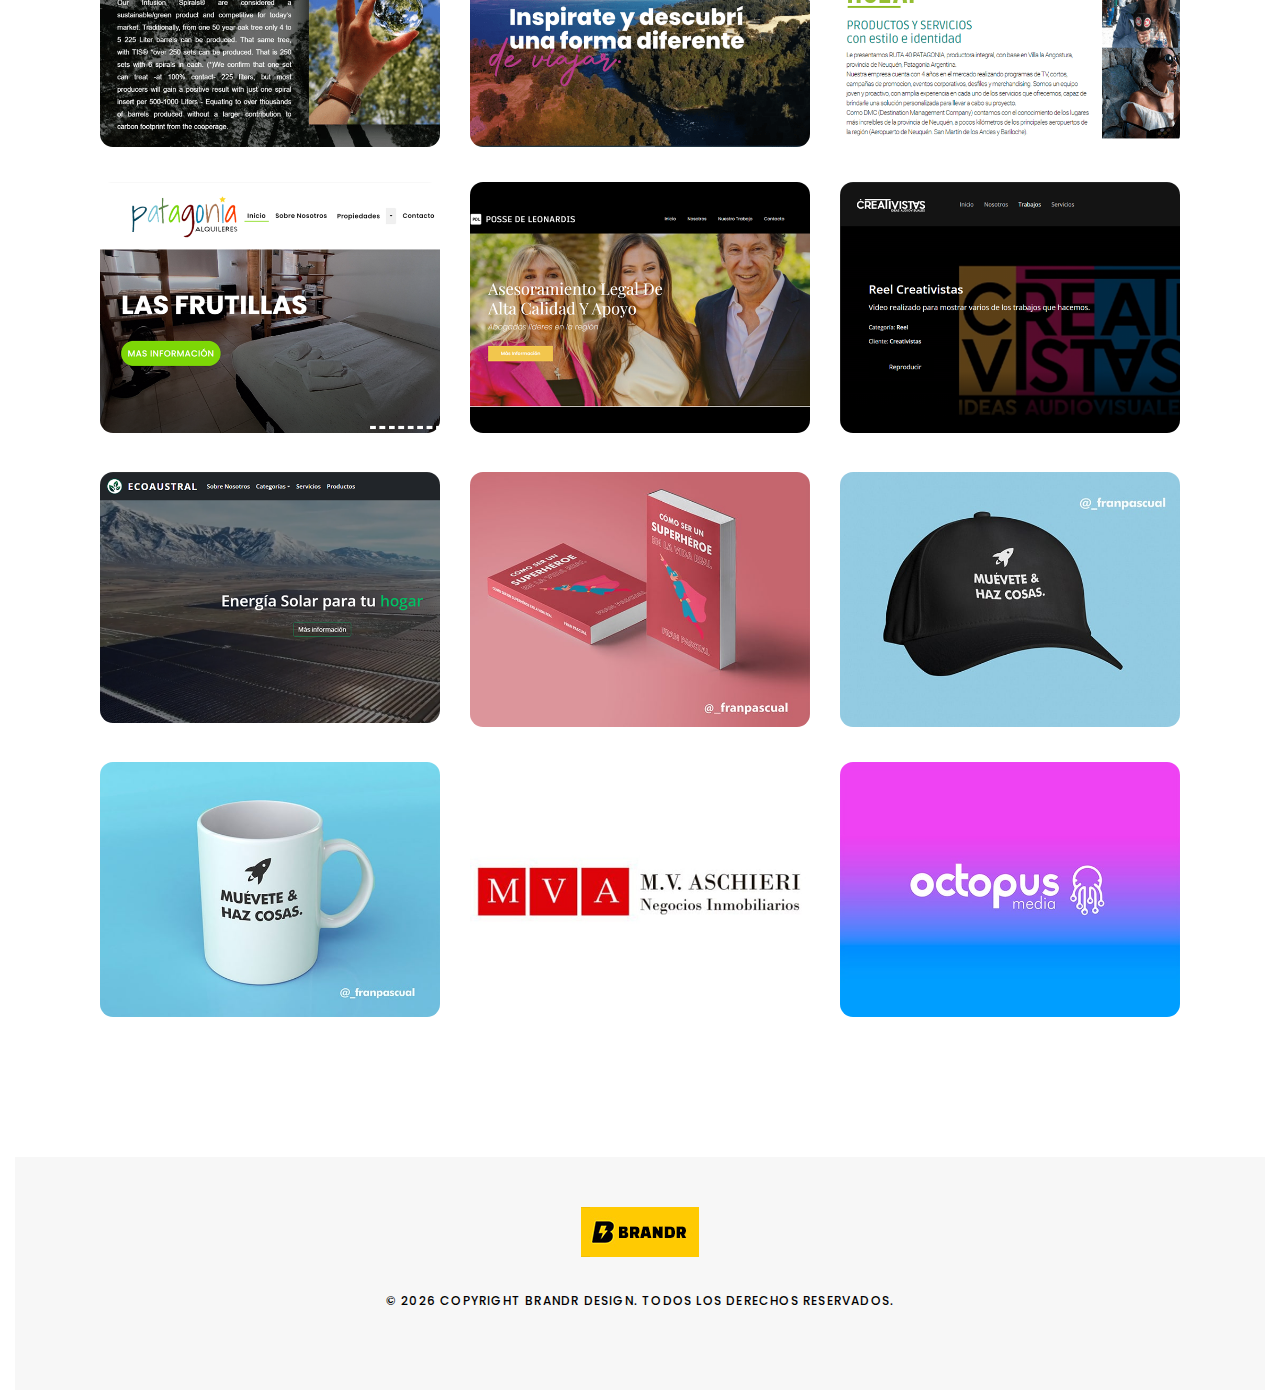
==== commit 4a32b63b: "portfolio edits" ====
--- a/index-eng.html
+++ b/index-eng.html
@@ -67,8 +67,7 @@
           
   
             <li><a href="https://www.instagram.com/brandr.design/" target="_blank"><i class="fab fa-instagram"></i></a></li>
-            <li><a href="https://www.behance.net/brandrdesign" target="_blank"><i class="fab fa-behance-square"></i></a></li>
-  
+            
           
         </ul>
 
@@ -114,13 +113,12 @@
           <h2>Brandr</h2>
       </div>
           <div class="about-us">
-            <p >We are a team of programmers and artists, a remote working cooperative, dedicated to the development of high-quality interactive systems, reliable, and dynamic projects.</p>
+            <p >We are a remote cooperative of programmers and artists committed to developing high-quality interactive systems, blending innovation, reliability, and technical excellence.</p>
             <p>
-              
-              Collaborative work, a form of horizontal and democratic organization, enhances creative and professional processes, allowing us to achieve excellent results in every project.
+              Our organizational structure, based on collaboration, horizontality, and democratic decision-making, enhances our creative and professional processes, ensuring efficient and high-impact solutions.
             </p>
             
-            <p>We aim to position ourselves as creators of ideas and platforms in the digital field, contributing our work and experience to the efficient development of projects.</p>
+            <p>We specialize in creating digital platforms and technological solutions, leveraging our expertise to optimize the development and execution of each project.</p>
           </div>
        </div>
 
@@ -361,7 +359,7 @@
     <div class="container">
 
       <img src="./images/logo.jpg" alt="Brandr Design Logo">
-      <p style="margin-top: 30px;">&copy; Copyright Brandr Design. All Rights Reserved.</p>
+      <p style="margin-top: 30px;">&copy; <script>document.write(new Date().getFullYear()); </script>  Copyright Brandr Design. Todos los derechos reservados.</p>
 
 
 
--- a/css/style.css
+++ b/css/style.css
@@ -207,8 +207,7 @@
   background: #fff;
   z-index: 1000;
   width: 100%;
-  padding: 20px;
-  display: none;
+  padding: 10px;
   box-shadow: -1px 7px 5px -1px rgba(0, 0, 0, 0.22);
   -webkit-box-shadow: -1px 7px 5px -1px rgba(0, 0, 0, 0.22);
   -moz-box-shadow: -1px 7px 5px -1px rgba(0, 0, 0, 0.22);
@@ -434,7 +433,7 @@
   height: 320px; /* Ajusta el alto deseado */
   background-color: #ffffff;
   border-radius: 10px;
-  transition: background-color 0.2s ease-in-out;
+  transition: background-color 1s ease-in-out;
   display: inline-block; /* Para que estén en línea */
   vertical-align: top; /* Alinear en la parte superior */
 }
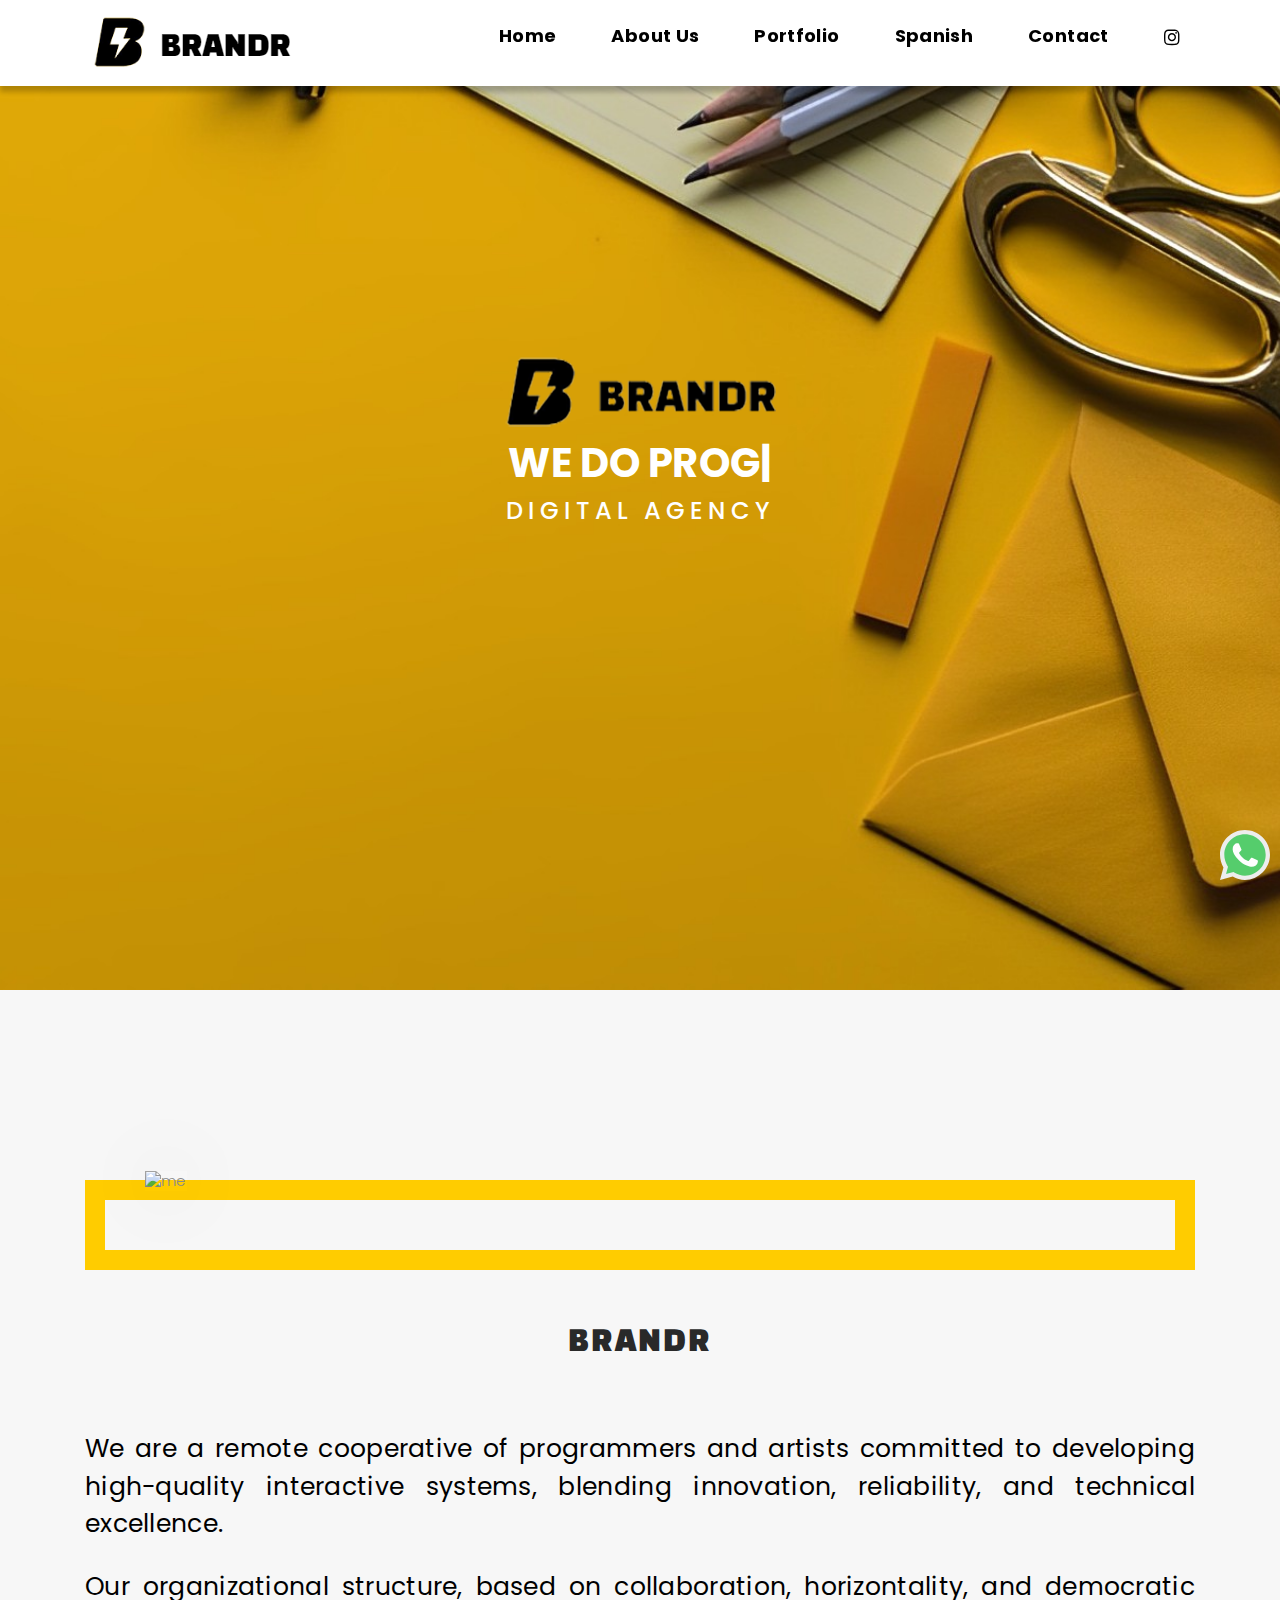
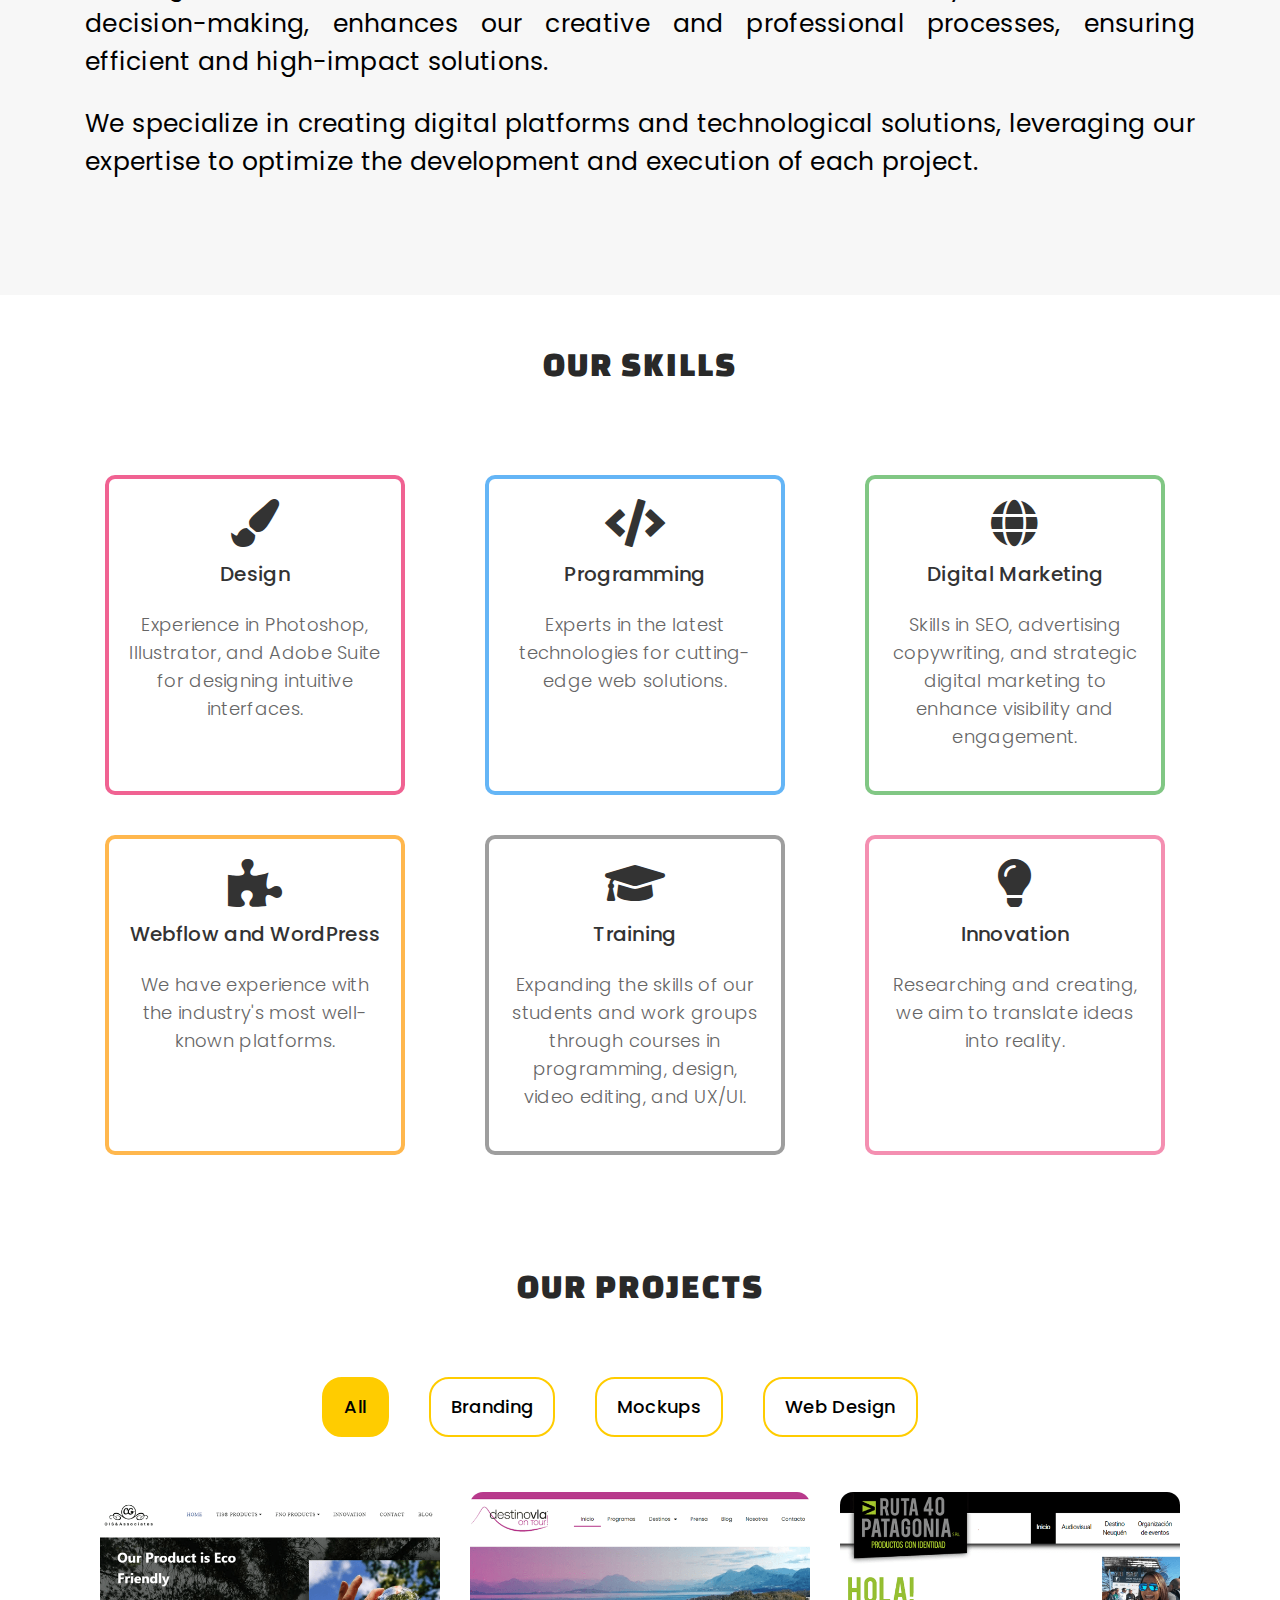
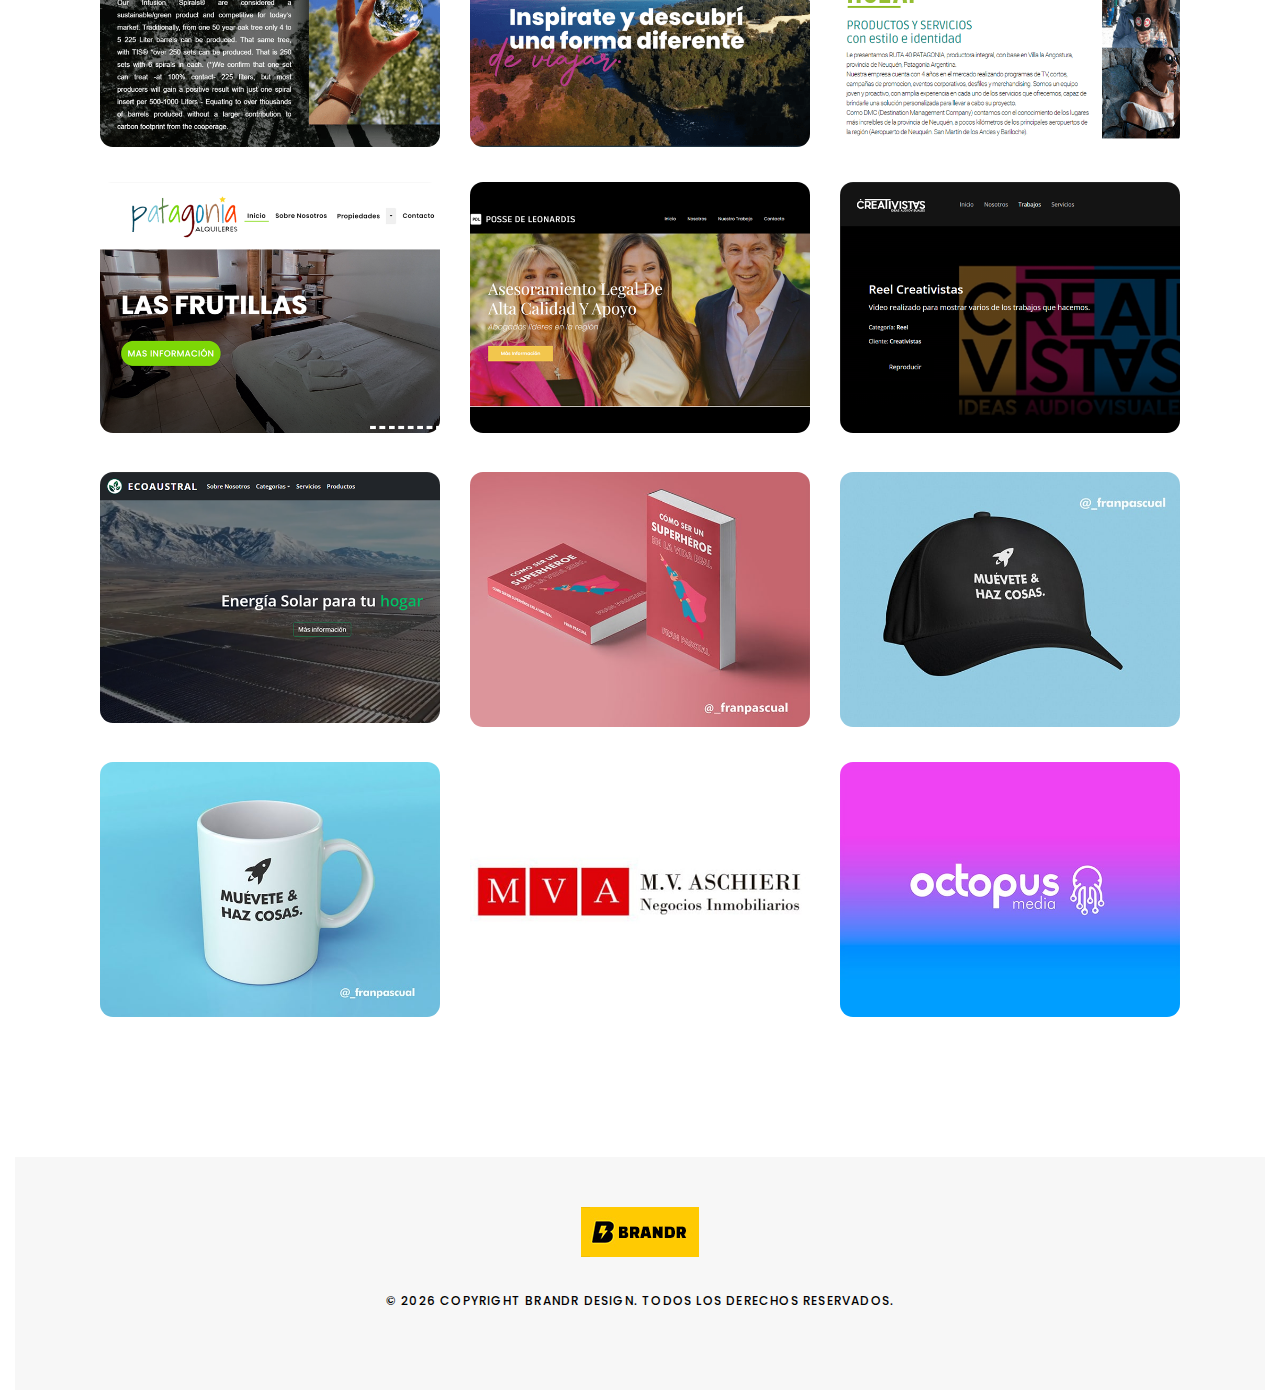
==== commit d3e6de83: "navbar responsive" ====
--- a/index-eng.html
+++ b/index-eng.html
@@ -34,9 +34,6 @@
   <!-- Main Stylesheet File -->
   <link href="css/style.css" rel="stylesheet">
 
-  <!-- Responsive css -->
-  <link href="css/responsive.css" rel="stylesheet">
-
   <!-- Favicon -->
   <link rel="shortcut icon" href="images/favicon.png">
 
@@ -56,7 +53,7 @@
           <a href="index.html"><img src="images/logo.png" alt="logo"></a>
         </div>
 
-        <div class="responsive"><i data-icon="m" class="ion-navicon-round"></i></div>
+        <div class="menu-toggle">&#9776;</div>
 
         <ul class="nav-menu list-unstyled">
           <li><a href="#header" class="smoothScroll internal-link">Home</a></li>
--- a/css/style.css
+++ b/css/style.css
@@ -89,22 +89,6 @@
   text-decoration: underline;
 }
 
-nav ul li a {
-  padding: 2px 0 0 0;
-  position: relative;
-  display: block;
-  font-size: 18px;
-  color: #000000;
-  letter-spacing: 0.1em;
-  font-weight: 500;
-  line-height: 14px;
-  text-transform: uppercase;
-  -moz-transition: all 0.5s ease-in-out 0s;
-  -ms-transition: all 0.5s ease-in-out 0s;
-  -o-transition: all 0.5s ease-in-out 0s;
-  -webkit-transition: all 0.5s ease-in-out 0s;
-  transition: all 0.5s ease-in-out 0s;
-}
 
 p {
   margin: 25px 0;
@@ -223,7 +207,7 @@
 nav ul li {
   float: left;
   margin-right: 15px;
-  font-family: "Poppins", sans-serif;
+  
   font-size: 14px;
   margin-left: 40px;
 }
@@ -235,13 +219,15 @@
   font-size: 18px;
   color: #000000;
   font-family: "Poppins", helvetica;
-  font-weight: 500;
+  font-weight: 700;
   line-height: 16px;
   text-transform: uppercase;
   letter-spacing: 0.02em;
   text-transform: capitalize;
 }
 
+
+
 .logo {
   float: left;
 }
@@ -251,13 +237,77 @@
   height: 66px;
 }
 
-.responsive {
-  display: none;
-  font-size: 23px;
-}
+
 
 .active {
   color: #afafaf;
+}
+
+.menu-toggle {
+  display: none;
+}
+
+
+/* Media query para pantallas menores a 768px */
+@media (max-width: 1046px) {
+  .nav-menu {
+    display: none;
+    flex-direction: column;
+    width: 100%;
+    background: #fff;
+    position: absolute;
+    gap: 25px;
+    top: 85px;
+    left: 0;
+    text-align: center;
+    padding: 10px;
+    box-shadow: 0px 4px 10px rgba(0, 0, 0, 0.1);
+  }
+
+  .nav-menu.active {
+    display: flex;
+  }
+
+  .nav-menu ul {
+    flex-direction: column;
+    width: 100%;
+    padding: 0;
+  }
+
+  .nav-menu.active ul li {
+    margin-top: 50px;
+    padding: 20px;
+  }
+
+  .nav-menu ul li a {
+    padding: 20px;
+  }
+
+  .menu-toggle {
+        display: inline-block;
+        margin-left: 400px;
+        font-size: 30px;
+        cursor: pointer;
+        color: #000;
+        padding: 20px;
+        border-radius: 50%;
+  }
+
+  .menu-toggle:hover {
+    background-color: #ffcc00;
+  }
+}
+
+@media (max-width: 768px) {
+  .menu-toggle {
+    display: inline-block;
+    margin-left: 200px;
+    font-size: 30px;
+    cursor: pointer;
+    color: #000;
+    padding: 20px;
+    border-radius: 50%;
+}
 }
 
 /*----------------------------------------------------------------------------------*/
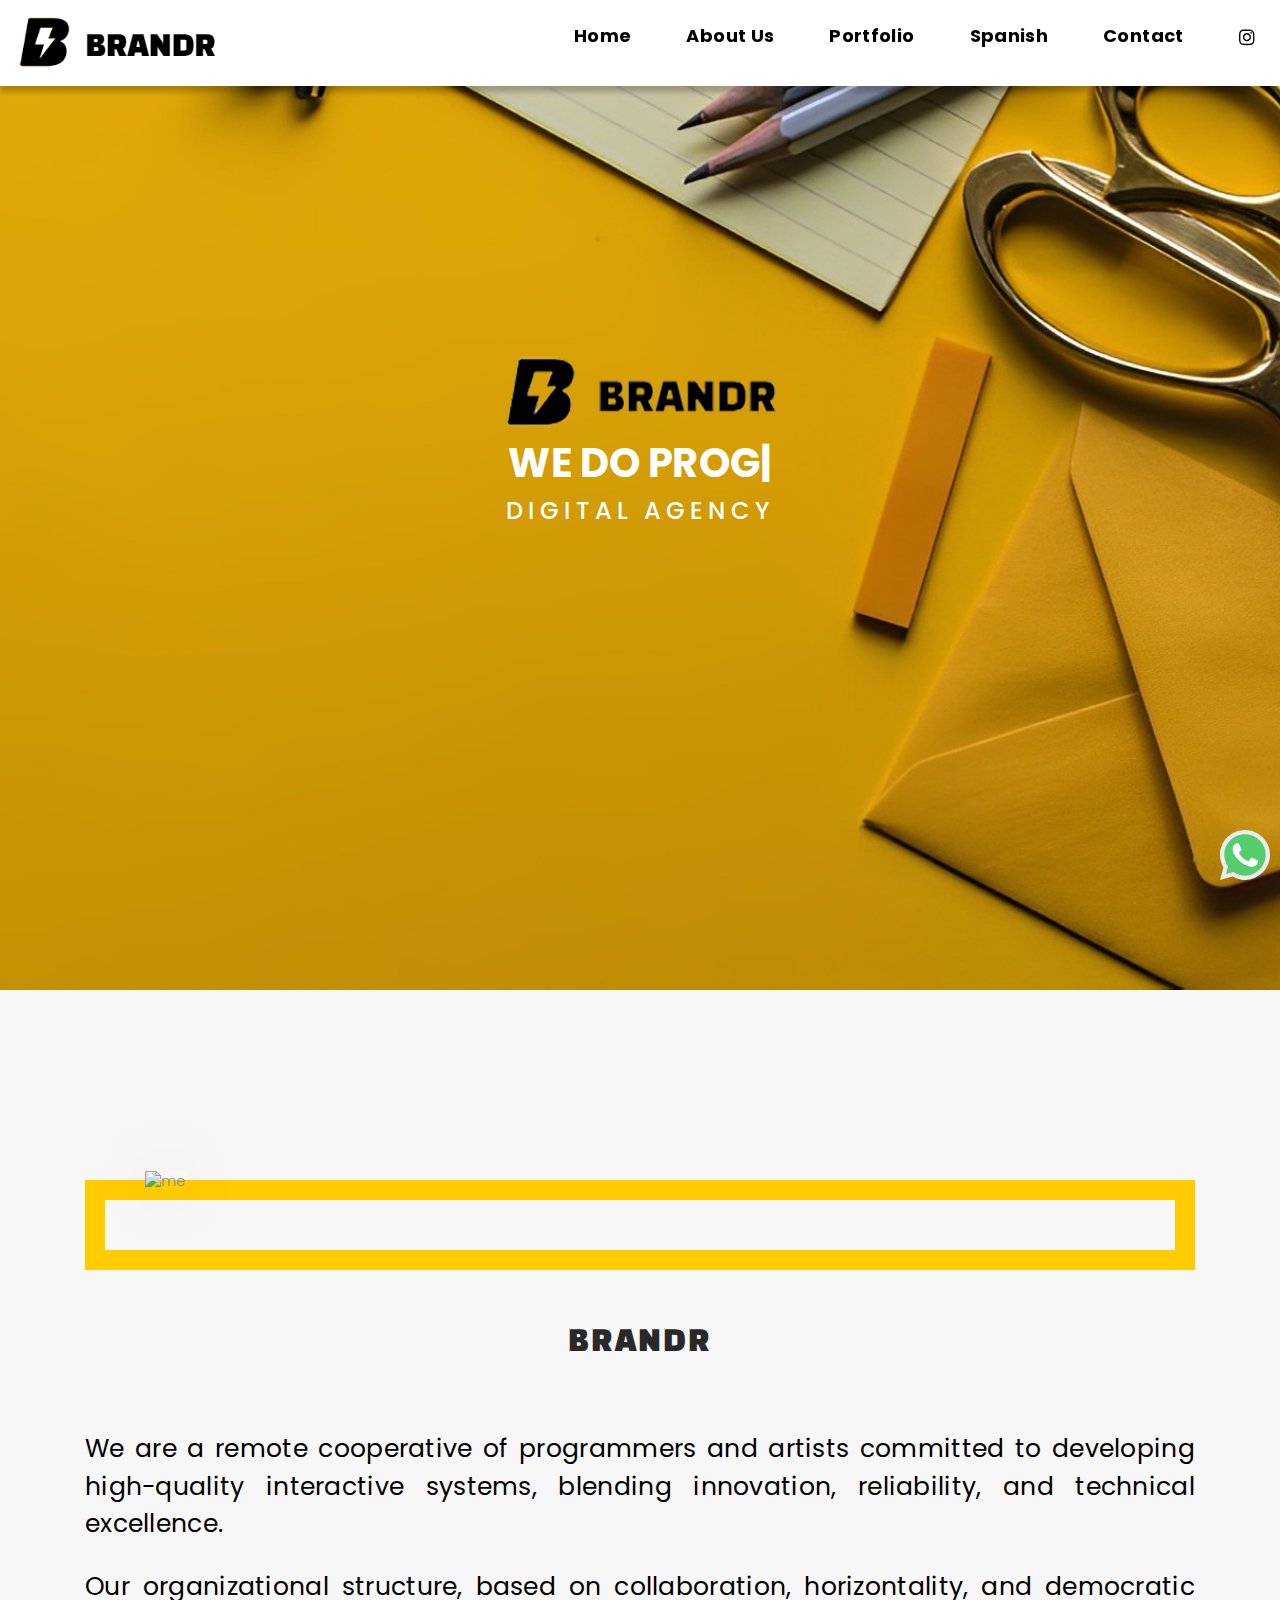
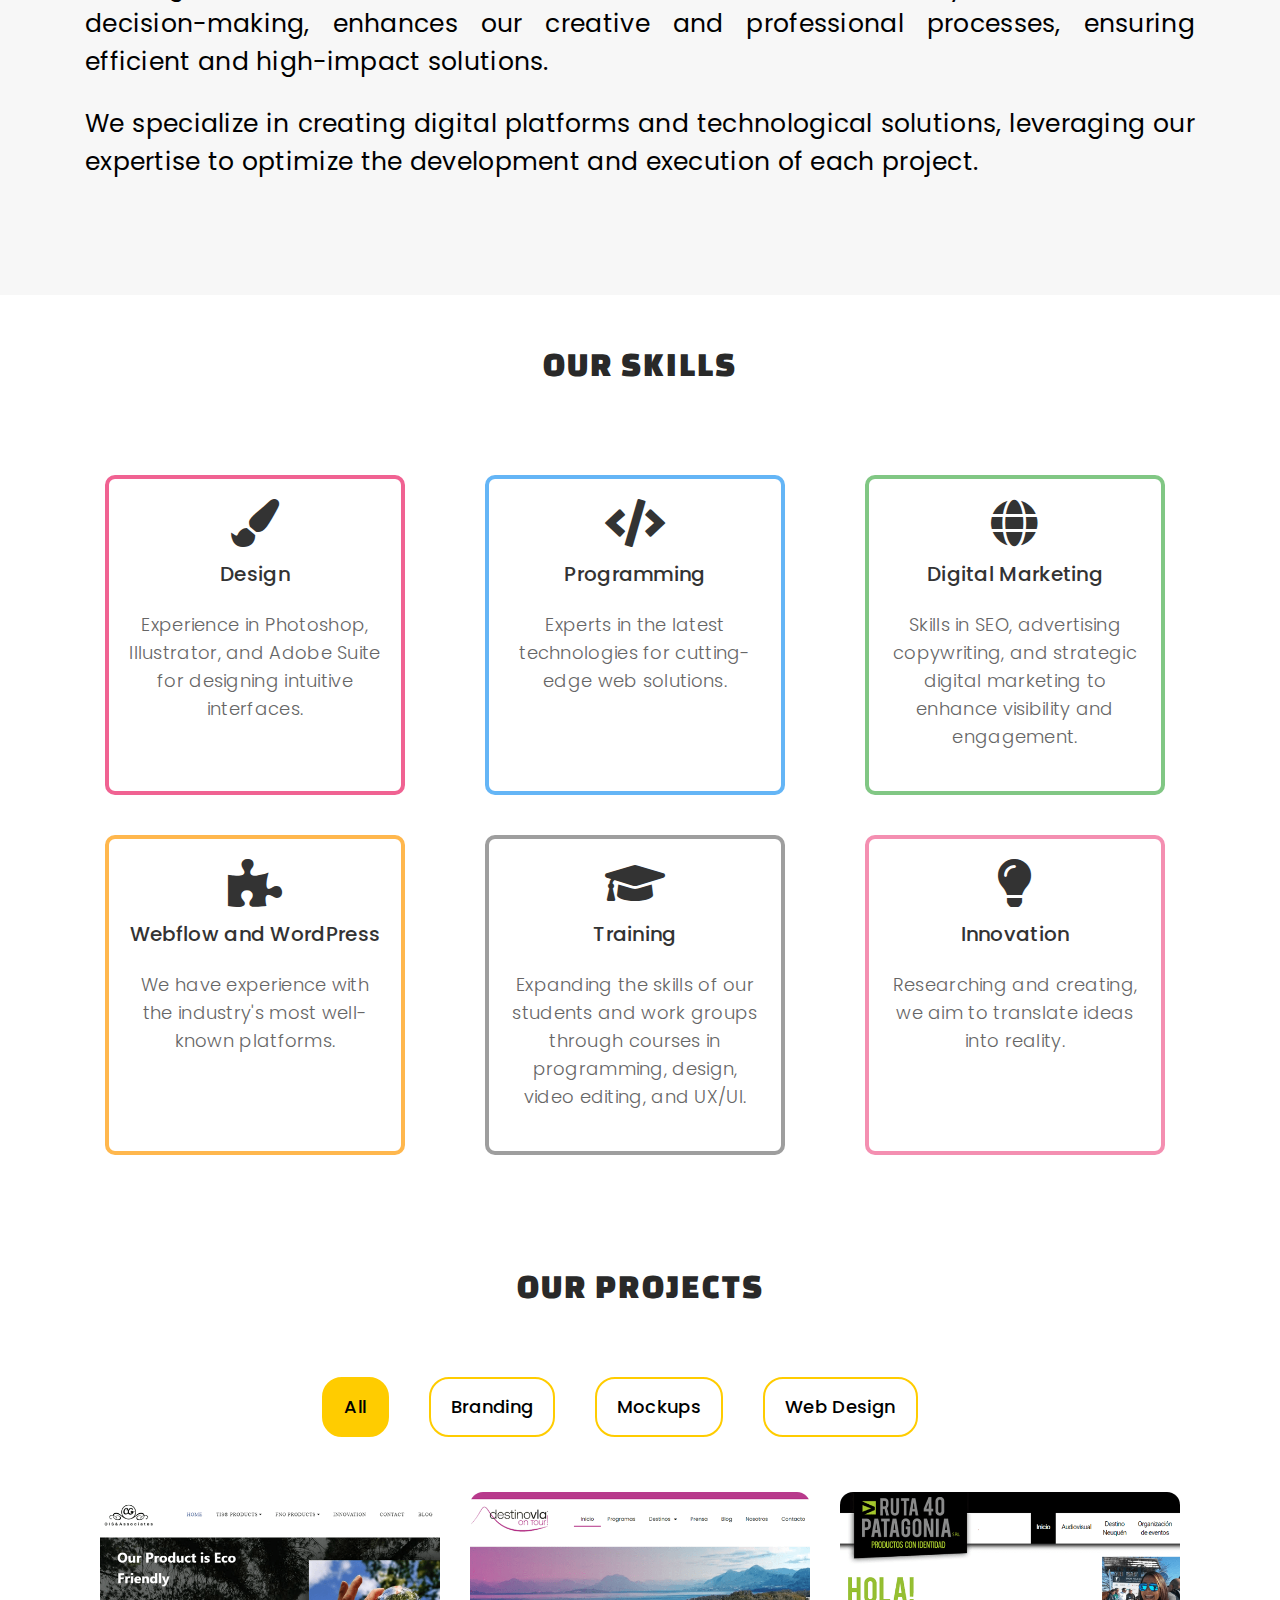
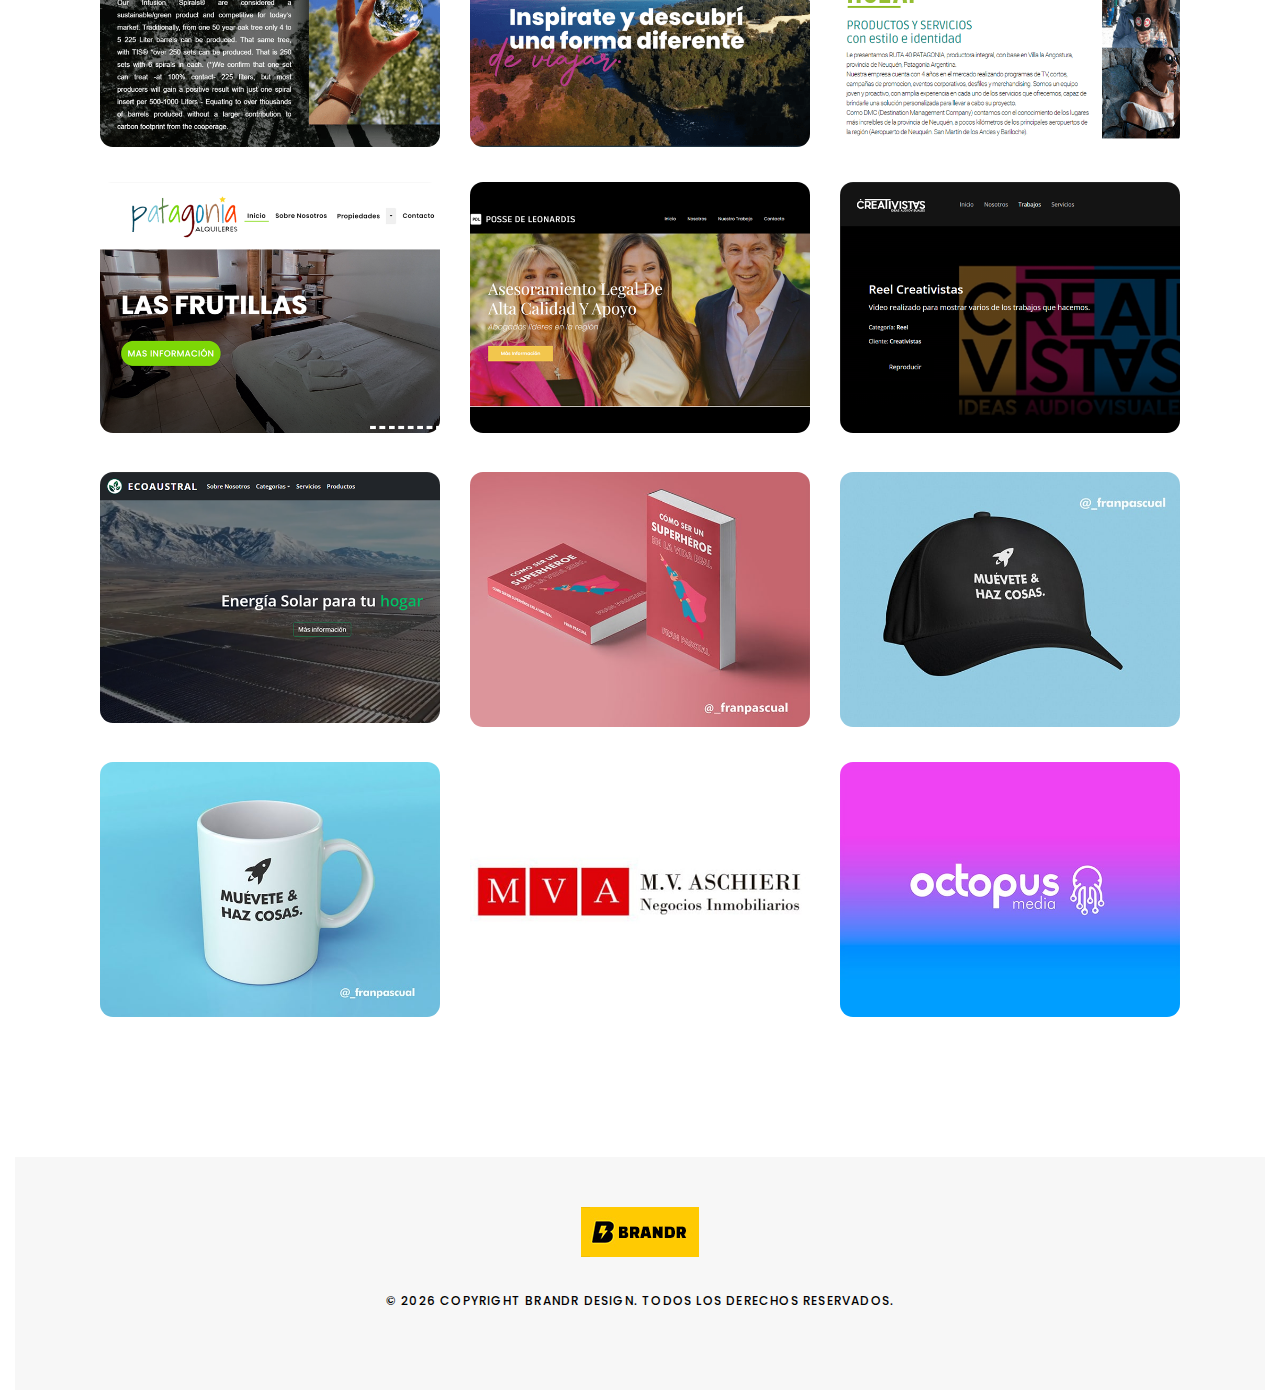
==== commit cf869f9a: "Update index-eng.html" ====
--- a/index-eng.html
+++ b/index-eng.html
@@ -47,7 +47,7 @@
   <!-- start section navbar -->
   <nav id="main-nav">
     <div class="row">
-      <div class="container">
+      <div class="container-fluid">
 
         <div class="logo">
           <a href="index.html"><img src="images/logo.png" alt="logo"></a>
